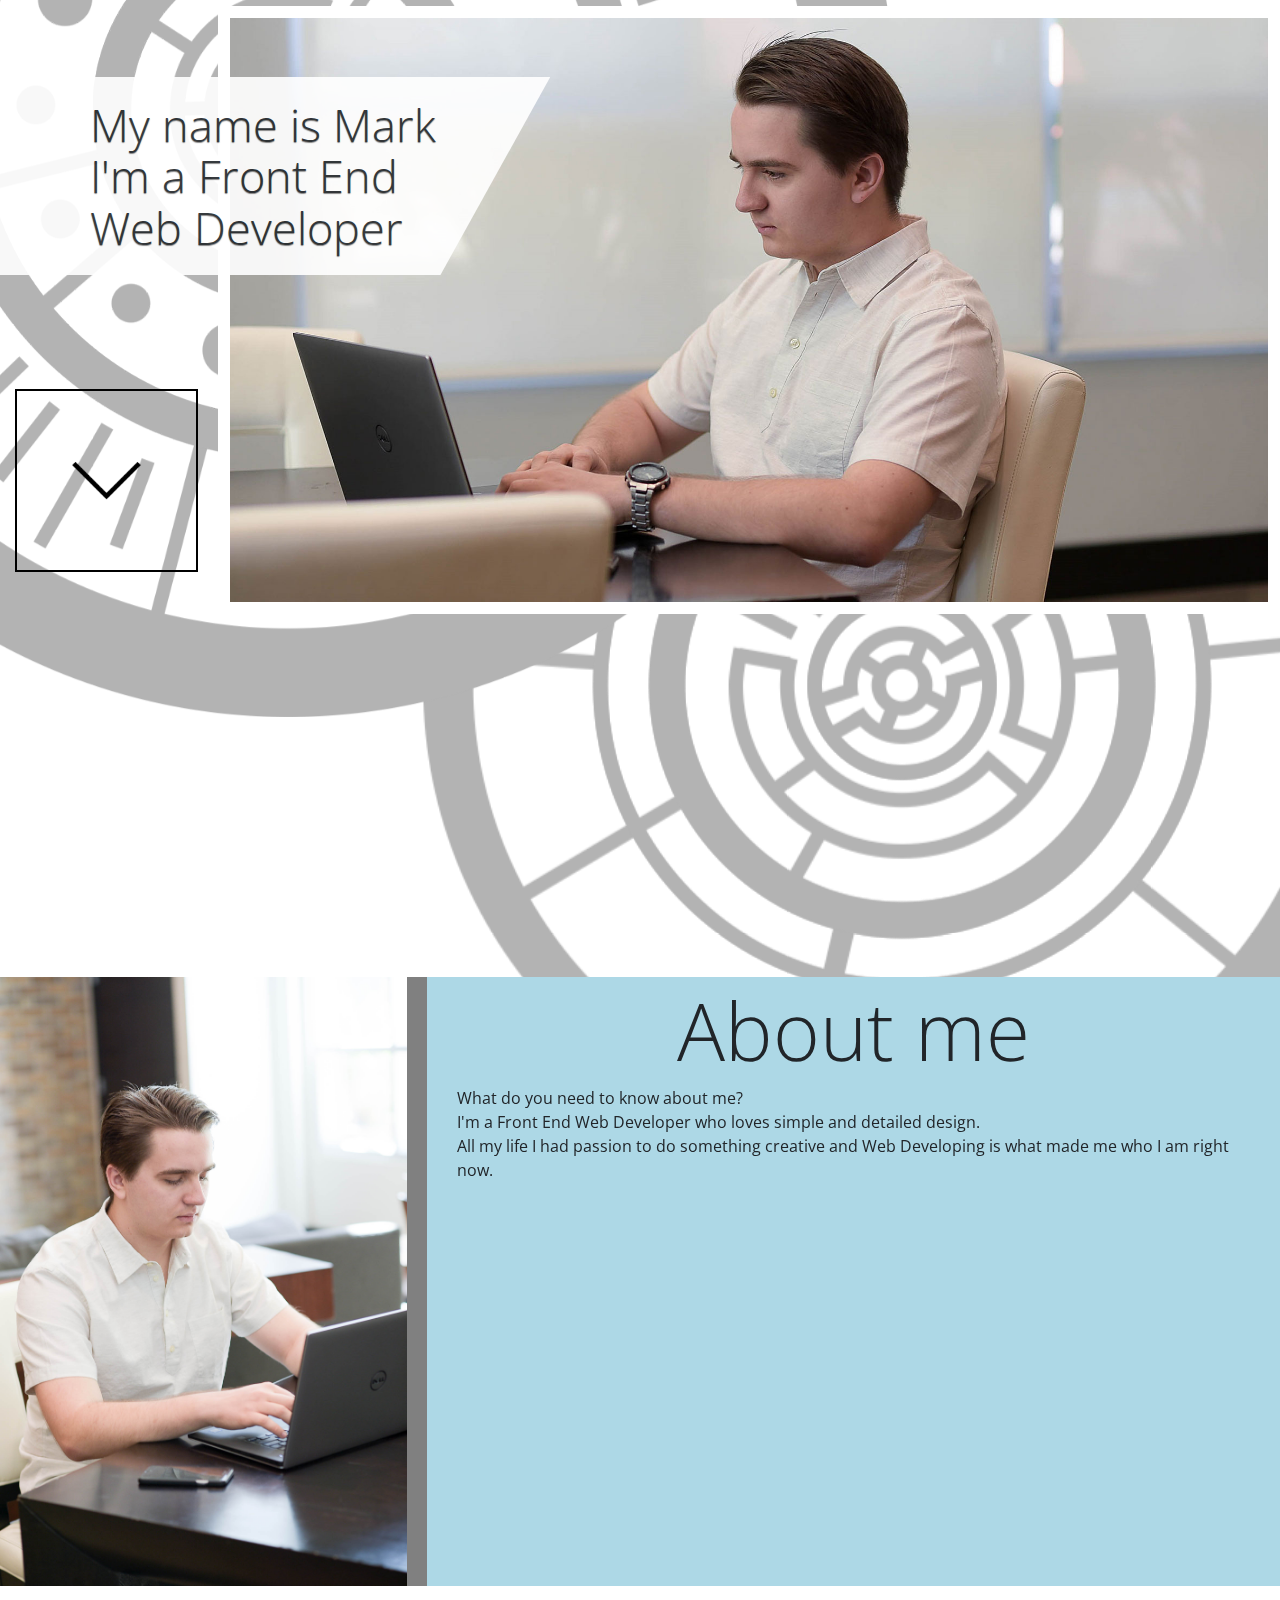
==== site/public/index.html @ f92d899b "Initial commit" ====
<!DOCTYPE html>
<html lang="en">
  <head>
    <meta charset="utf-8">
    <meta name="viewport" content="width=device-width, initial-scale=1, shrink-to-fit=no">
    <title>Home page</title>
	<link href="https://fonts.googleapis.com/css?family=Open+Sans:300,400" rel="stylesheet">
	  <link rel="stylesheet" href="https://maxcdn.bootstrapcdn.com/bootstrap/4.0.0/css/bootstrap.min.css" integrity="sha384-Gn5384xqQ1aoWXA+058RXPxPg6fy4IWvTNh0E263XmFcJlSAwiGgFAW/dAiS6JXm" crossorigin="anonymous">

  <meta name="author" content="name">
  <meta name="description" content="description here">
  <meta name="keywords" content="keywords,here">
  <link rel="stylesheet" href="stylesheet.css" type="text/css">
	<link rel="stylesheet" href="animate.css" type="text/css">
  </head>
  <body>

	<!--BackGround start-->
	<div class="circle right_c">
		<img src="images/circle2/1.png" speed="4" alt="" class="right" >
		<img src="images/circle2/2.png" speed="3" alt="" class="left">
		<img src="images/circle2/3.png" speed="2" alt="" class="right">
		<img src="images/circle2/4.png" speed="1" alt="" class="left">
	</div>
	<div class="circle left_c">
		<img src="images/circle/bg.png" alt="" style="width: 98%!important">
		<img src="images/dpi_left_circle/1.png"  speed="3" alt="" class="left">
		<img src="images/dpi_left_circle/2.png" speed="2" alt="" class="right">
		<img src="images/dpi_left_circle/3.png" speed="1" alt="" class="left">
	</div>

	<!--BackGround end-->




<div id="home">
<!--trigger for home-->
</div>


<div class="d-none d-sm-block" style="height: 100vh;">

	<div class="intro_pc">
	My name is Mark<br/>
	I'm a Front End<br/>
	Web Developer
	</div>
	<br/>

	
<img src="images/me/mark_golubev_web_intro.jpg" class="img-fluid" style="max-width: 83%;left: 17%;top: .5vw;z-index: -1;position: absolute;border: 1vw solid white;" alt="">

<div class="col-2" style="margin-top: 7vw;">
	<a href="#About" >
		<div class=" text-center hide_on_scroll" style=" border: 2px solid black; padding: 4vw;">
			<img src="images/icons/arrow.png" class="img-fluid" style="width: 100%;" alt="">
		</div>
	</a>
</div>
</div>

<div class="d-block d-sm-none text-center">
<img src="images/me/mark_golubev_intro_mobile.png" class="img-fluid" style="max-width: 60%; margin-top: 10%;" alt="">
</div>

<div class="container intro_text d-block d-sm-none">
	<div class="row no-gutters">
		<div class="col-12 text-center" style="font-size:23vw;">HELLO</div><br/>
		<div class="col-12 text-center" style="font-size:8.9vw;">My name is Mark</div>
			<div class="col-1" style="writing-mode: vertical-rl;  transform: rotate(180deg); text-align: right; line-height: 28vw; font-size:9.1vw;">I'm a</div>
			<div class="row col-11 no-gutters" style="line-height: 2.5em;">
				<div class="col-12 text-center" style="font-size:11.5vw;">FRONT END</div>
				<div class="col-12 text-center" style="font-size:7.8vw;">WEB DEVELOPER</div>
			</div>
	</div>
</div>

<div class="d-block d-sm-none text-center">
<a href="#About" class="hide_on_scroll"><img src="images/icons/arrow.png" class="img-fluid" style="max-width: 18%; margin-top: 14%;" alt=""></a>
</div>

		
		<!--<img src="images/me/mark_golubev_5.jpg" class="img-fluid" style="max-width: 80%; left: 30%; top: 3vh; z-index: -1; position: absolute;  border: 1vw solid white;" alt="">-->
</div>

<!--
<nav class="navbar navbar-default " style="z-index:1;">
  <div class="container-fluid">

    <div class="navbar-header">
      <button type="button" class="navbar-toggle collapsed" data-toggle="collapse" data-target="#bs-example-navbar-collapse-1" aria-expanded="false">
        <span class="sr-only">Toggle navigation</span>
        <span class="icon-bar"></span>
        <span class="icon-bar"></span>
        <span class="icon-bar"></span>
      </button>
    </div>


    <div class="collapse navbar-collapse" id="bs-example-navbar-collapse-1">
      <ul class="nav navbar-nav">
				<li><a href="#Home">Home</a></li>
				<li><a href="#About">About</a></li>
				<li><a href="#Skills">Skills</a></li>
				<li><a href="#Projects">Projects</a></li>
				<li><a href="#Contact">Contact</a></li>
      </ul>
    </div>
  </div>
</nav>
-->


<div class="">
	<div id="About">
		<div class="row no-gutters">
				<div class="d-none d-sm-none d-md-block col-md-4 col-lg-4 ">
					<img src="images/me/mark_golubev_1.jpg" class="img-fluid" style="max-width: 100%; border-right: 20px solid grey;" alt="">
				</div>
				<div class="col-sm-4 d-md-none">
						<img src="images/me/Mark_Golubev_circle.png" class="img-fluid" style="max-width: 100%; margin: 20px 0px;" alt="">
				</div>

				<div class="col-sm-8 col-md-8 col-lg-8 " style="padding: 5px 30px;">
					<h2 class="text-center">About me</h2>
					<div  class="" id="about_text">What do you need to know about me?<br/>
					I'm a Front End Web Developer who loves simple and detailed design. <br/>
					All my life I had passion to do something creative and Web Developing is what made me who I am right now. </div>
				</div>

		</div>
	</div>
</div>
<!--
<div class="row nopadding">
	<div id="Skills" class="col-lg-12">
		<section>this is SKILLS section</section>
	</div>
</div>

<div class="row nopadding">
	<div id="Projects" class="col-lg-12">
		<section>this is PROJECTS section</section>
	</div>
</div>

<div class="row nopadding">
	<div id="Contact" class="col-lg-12">
		<section>this is CONTACT section</section>
	</div>
</div>
-->
<script src="http://code.jquery.com/jquery-3.3.1.min.js" integrity="sha256-FgpCb/KJQlLNfOu91ta32o/NMZxltwRo8QtmkMRdAu8=" crossorigin="anonymous"></script>
  <script src="scroll.js" type="text/javascript"></script>
  	      <!-- jQuery first, then Popper.js, then Bootstrap JS -->

    <script src="https://cdnjs.cloudflare.com/ajax/libs/popper.js/1.12.9/umd/popper.min.js" integrity="sha384-ApNbgh9B+Y1QKtv3Rn7W3mgPxhU9K/ScQsAP7hUibX39j7fakFPskvXusvfa0b4Q" crossorigin="anonymous"></script>
    <script src="https://maxcdn.bootstrapcdn.com/bootstrap/4.0.0/js/bootstrap.min.js" integrity="sha384-JZR6Spejh4U02d8jOt6vLEHfe/JQGiRRSQQxSfFWpi1MquVdAyjUar5+76PVCmYl" crossorigin="anonymous"></script>
    <script src="spin.js" type="text/javascript"></script>
  </body>
</html>
---- site/public/stylesheet.css ----
/*Version 1.0*/




body {
    /*background-image: url("circle_blur.png");*/
	background-size: 1920px 1080px;
	background-repeat: no-repeat;
	background-color: white;
	font-family: 'Open Sans', sans-serif;
  height: 10000px;
  max-width: 100%;
  overflow-x: hidden;
}

h2{
	font-weight: 300;
	font-size: 5rem;
}


/*Background circles*/

.circle > img { 
  position: fixed; 
  height: auto;
  pointer-events: none;
  -webkit-backface-visibility: hidden;
  -webkit-perspective: 1000;
  -webkit-transform: translate3d(0,0,0);
  -webkit-transform: translateZ(0);
  backface-visibility: hidden;
  transform: translate3d(0,0,0);
  transform: translateZ(0);
  z-index: -1;
}

.left_c > img{
	width: 95%;
	left: -25%;
	margin-top: -45vw;
}

.right_c > img{
	width: 75%;
	right: -8%;
	margin-top: 10vw;
}
/*Background circles ends*/


/*menu*/
.content {
	font-size: 380%;
    color: black;
	background-color: white;
    box-shadow: 0 4px 8px 0 rgba(0, 0, 0, 0.2), 0 6px 20px 0 rgba(0, 0, 0, 0.19);
    width: 300px;
    padding: 5px;
    margin: 10px;
    border: solid 2px black;
    text-align: center;
  	transition-property: all;
	transition-duration: 0.5s;
    opacity: 0.94; 
}

a:link, a:visited{
text-decoration:none;
}
a:hover, a:active{
color: black;
text-decoration:none;
}

.content:hover{
    width: 340px;
    opacity: 0.98; 
}

/*menu end*/

.intro_pc{
	background-color:white;
	width: 43vw;
	opacity: .9;
	font-size: 3.5vw;
	line-height: 4vw;
	margin-top: 6vw;
	padding: .5em;
	padding-left: 7vw;
	font-weight: 300;
	-webkit-clip-path: polygon(0 0, 100% 0%, 80% 100%, 0% 100%);
	clip-path: polygon(0 0, 100% 0%, 80% 100%, 0% 100%);
	text-shadow: 0 1px 1px grey;


}

.intro_text{
	color: grey;
	padding-top: 28vw;
	line-height: 14vw;
	font-weight: 300;
	white-space: nowrap;
	text-shadow: 0 1px 1px #191919;
}

#About{
    margin-top: 0;
    background-color: lightblue;
	position: relative;
}

#Skills{
    margin-top: 20%;
    height: 100vh;
    background-color: lightcoral;
    opacity: 0.95;
}

#Projects{
    margin-top: 20%;
    height: 100vh;
    background-color: lightgreen;
    opacity: 0.95;
}

#Contact{
    margin-top: 20%;
    height: 100vh;
    background-color: lightslategray;
    opacity: 0.95;
}
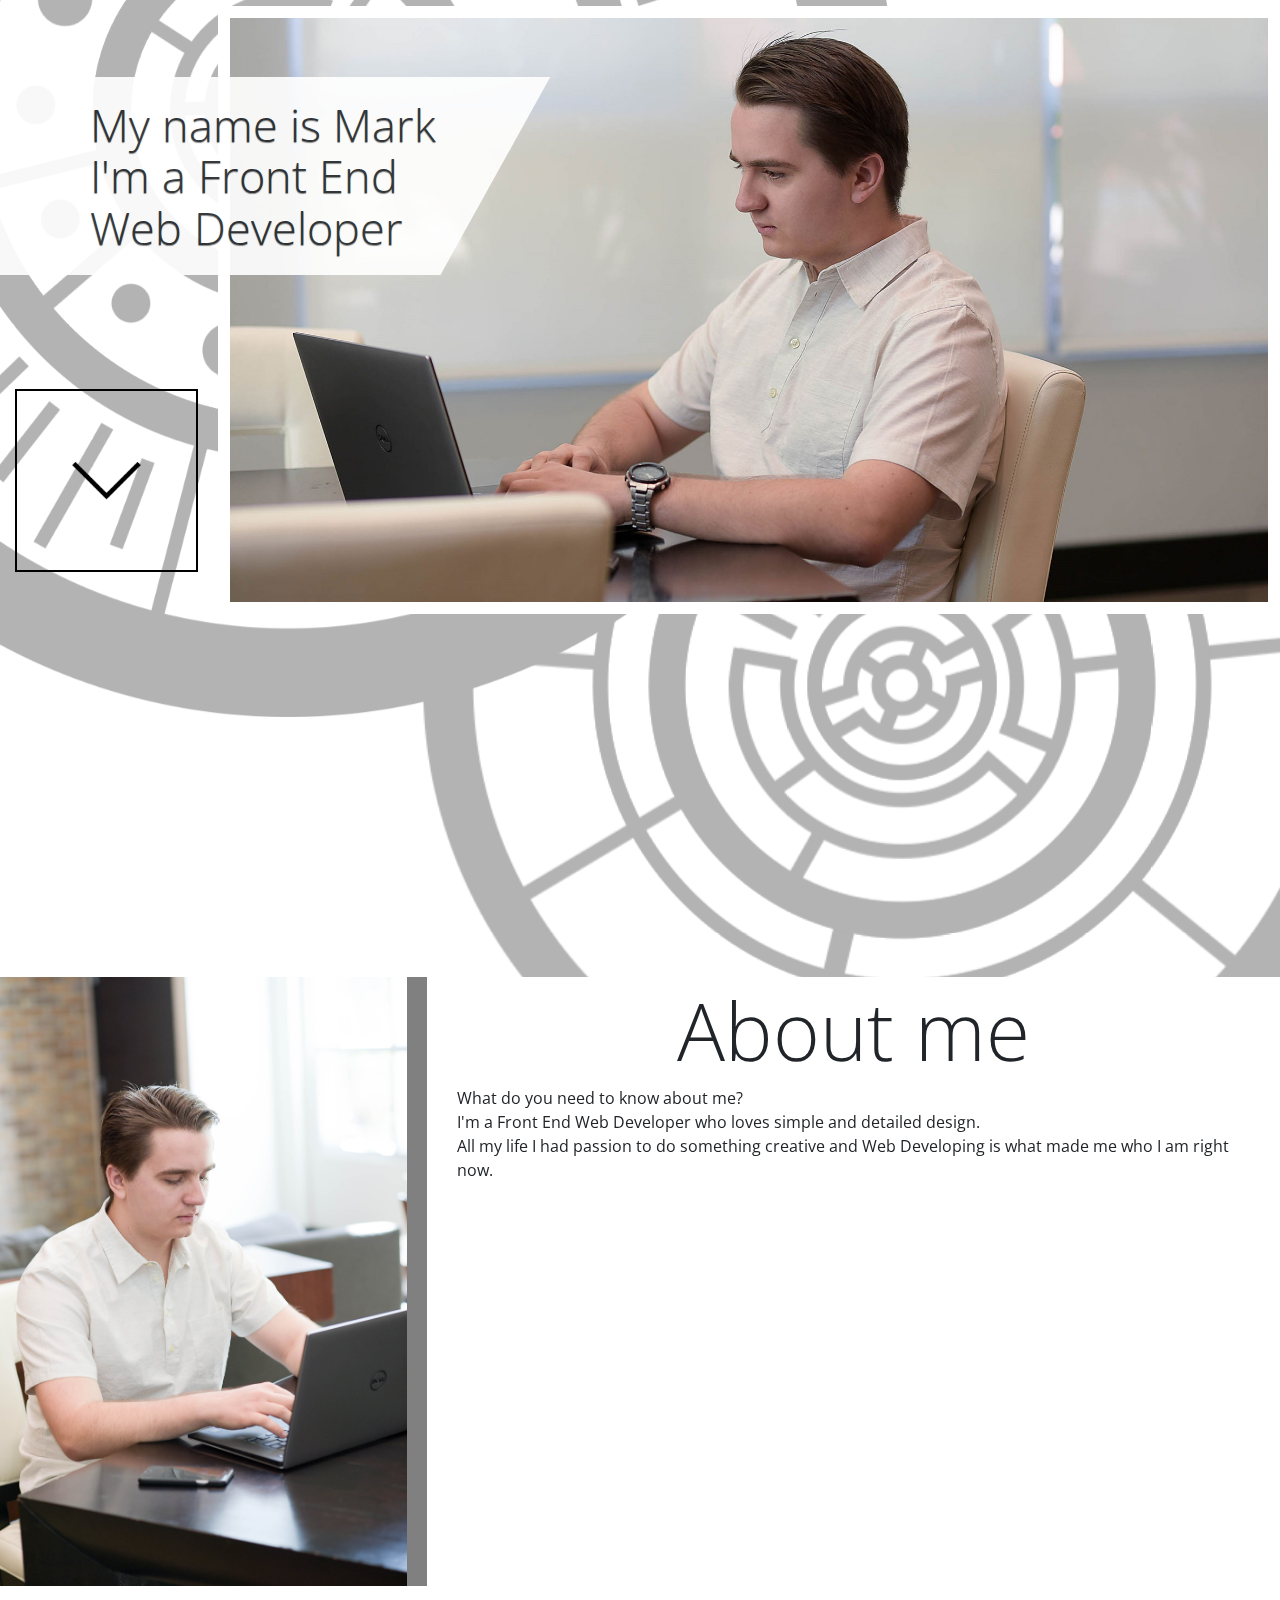
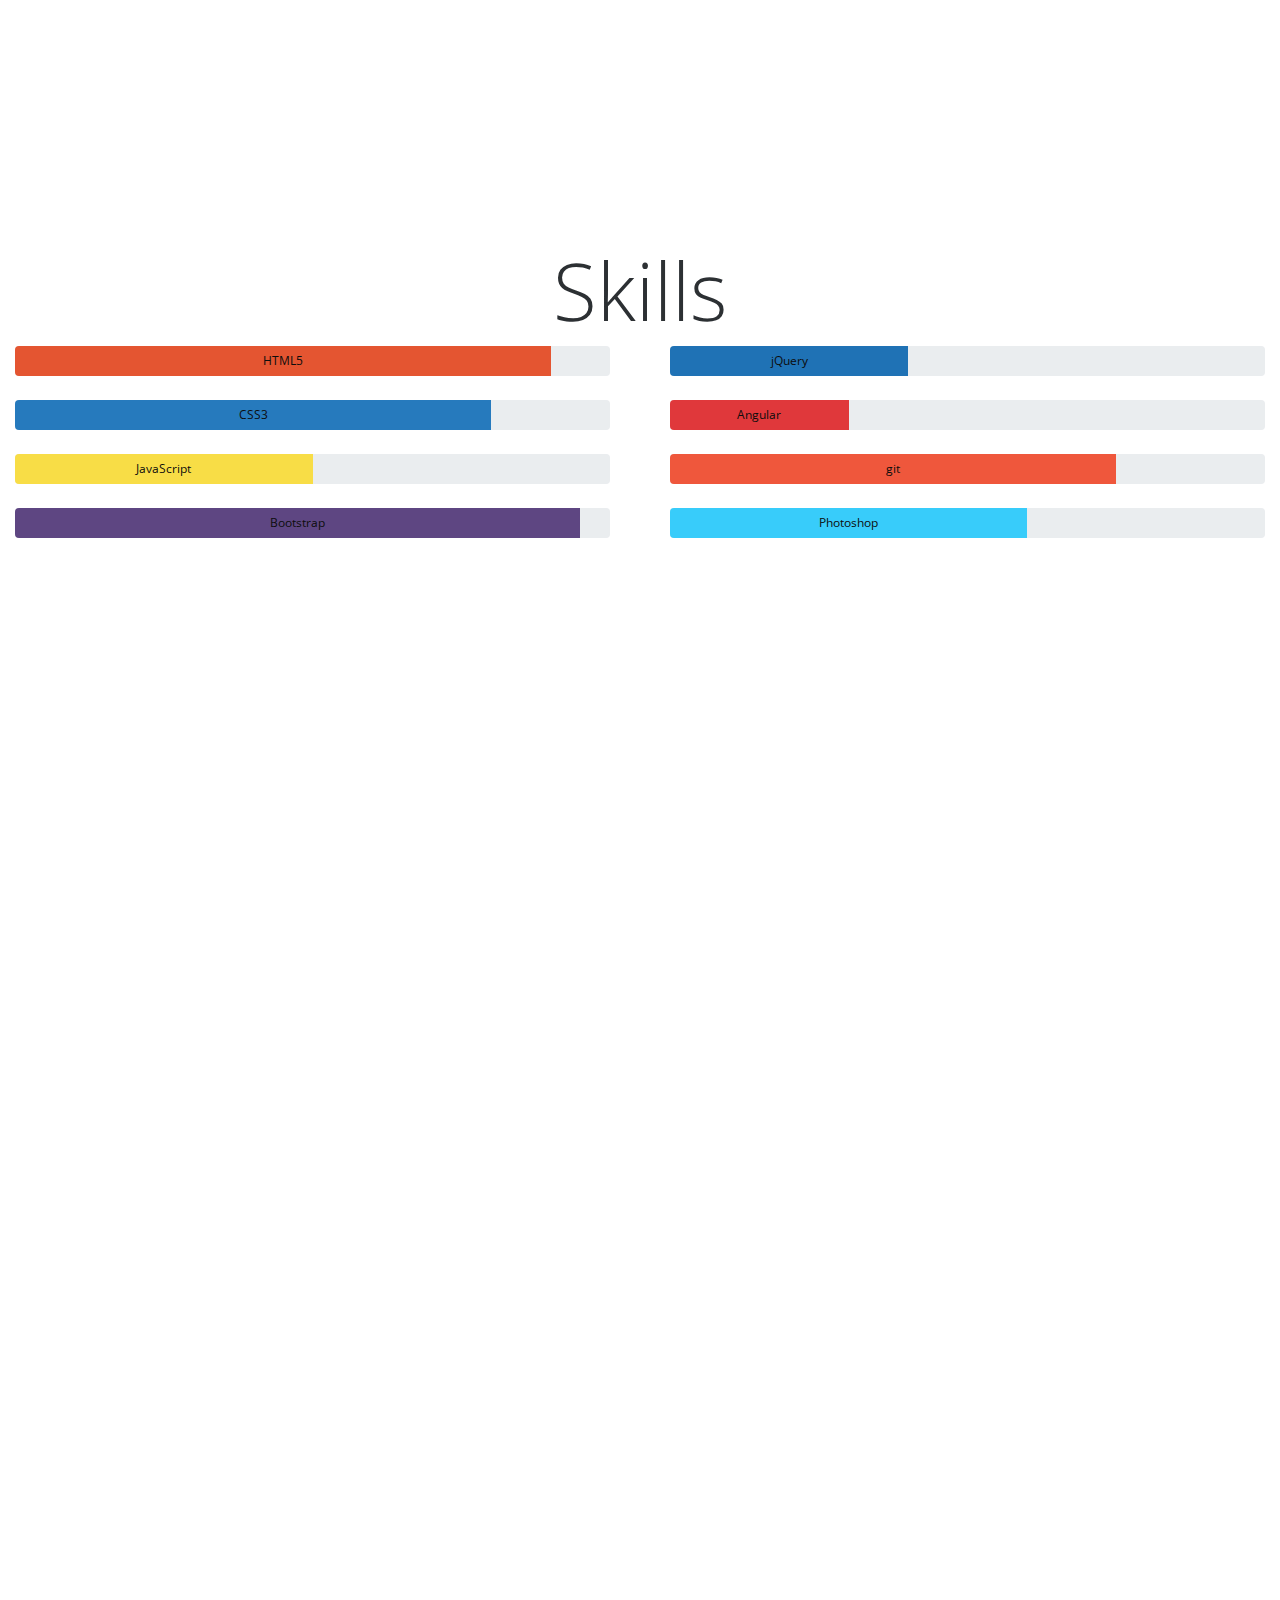
==== commit abbf8639: "Skill section v1" ====
--- a/site/public/index.html
+++ b/site/public/index.html
@@ -1,3 +1,4 @@
+<!--test2 for git-->
 <!DOCTYPE html>
 <html lang="en">
   <head>
@@ -132,13 +133,57 @@
 		</div>
 	</div>
 </div>
+
+<div class="row no-gutters">
+	<div id="Skills" class=" col-12">
+		<h2 class="text-center">Skills</h2>
+			<div class="row">
+			
+				<div class="col-lg-6 col-xl-6">
+					<div class="container">
+						<div class="progress" style="height: 30px;">
+							<div class="progress-bar" role="progressbar" style="width: 90%; background-color: #e34c26; color: black;" aria-valuenow="90" aria-valuemin="0" aria-valuemax="100">HTML5</div>
+						</div>
+						<br/>
+						<div class="progress" style="height: 30px;">
+							<div class="progress-bar" role="progressbar" style="width: 80%; background-color: #1b73ba; color: black;" aria-valuenow="75" aria-valuemin="0" aria-valuemax="100">CSS3</div>
+						</div>
+						<br/>
+						<div class="progress" style="height: 30px;">
+							<div class="progress-bar" role="progressbar" style="width: 50%; background-color: #f8dc3d; color: black;" aria-valuenow="50" aria-valuemin="0" aria-valuemax="100">JavaScript</div>
+						</div>
+						<br/>
+						<div class="progress" style="height: 30px;">
+							<div class="progress-bar" role="progressbar" style="width: 95%; background-color: #563d7c; color: black;" aria-valuenow="95" aria-valuemin="0" aria-valuemax="100">Bootstrap</div>
+						</div>
+						<br/>
+					</div>
+				</div>
+				<div class="col-lg-6 col-xl-6">
+					<div class="container">
+						<div class="progress" style="height: 30px;">
+							<div class="progress-bar" role="progressbar" style="width: 40%; background-color: #146bb2; color: black;" aria-valuenow="40" aria-valuemin="0" aria-valuemax="100">jQuery</div>
+						</div>
+						<br/>
+						<div class="progress" style="height: 30px;">
+							<div class="progress-bar" role="progressbar" style="width: 30%; background-color: #df2e31; color: black;" aria-valuenow="30" aria-valuemin="0" aria-valuemax="100">Angular</div>
+						</div>
+						<br/>
+						<div class="progress" style="height: 30px;">
+							<div class="progress-bar" role="progressbar" style="width: 75%; background-color: #ef4f32; color: black;" aria-valuenow="75" aria-valuemin="0" aria-valuemax="100">git</div>
+						</div>
+						<br/>
+						<div class="progress" style="height: 30px;">
+							<div class="progress-bar" role="progressbar" style="width: 60%; background-color: #2ecafa; color: black;" aria-valuenow="60" aria-valuemin="0" aria-valuemax="100">Photoshop</div>
+						</div>
+						<br/>
+					</div>
+				</div>
+			</div>
+
+	</div>
+</div>
 <!--
-<div class="row nopadding">
-	<div id="Skills" class="col-lg-12">
-		<section>this is SKILLS section</section>
-	</div>
-</div>
-
 <div class="row nopadding">
 	<div id="Projects" class="col-lg-12">
 		<section>this is PROJECTS section</section>
--- a/site/public/stylesheet.css
+++ b/site/public/stylesheet.css
@@ -109,15 +109,15 @@
 
 #About{
     margin-top: 0;
-    background-color: lightblue;
+    background-color: white;
 	position: relative;
 }
 
 #Skills{
     margin-top: 20%;
-    height: 100vh;
-    background-color: lightcoral;
+    background-color: white;
     opacity: 0.95;
+	padding-bottom: 1%;
 }
 
 #Projects{
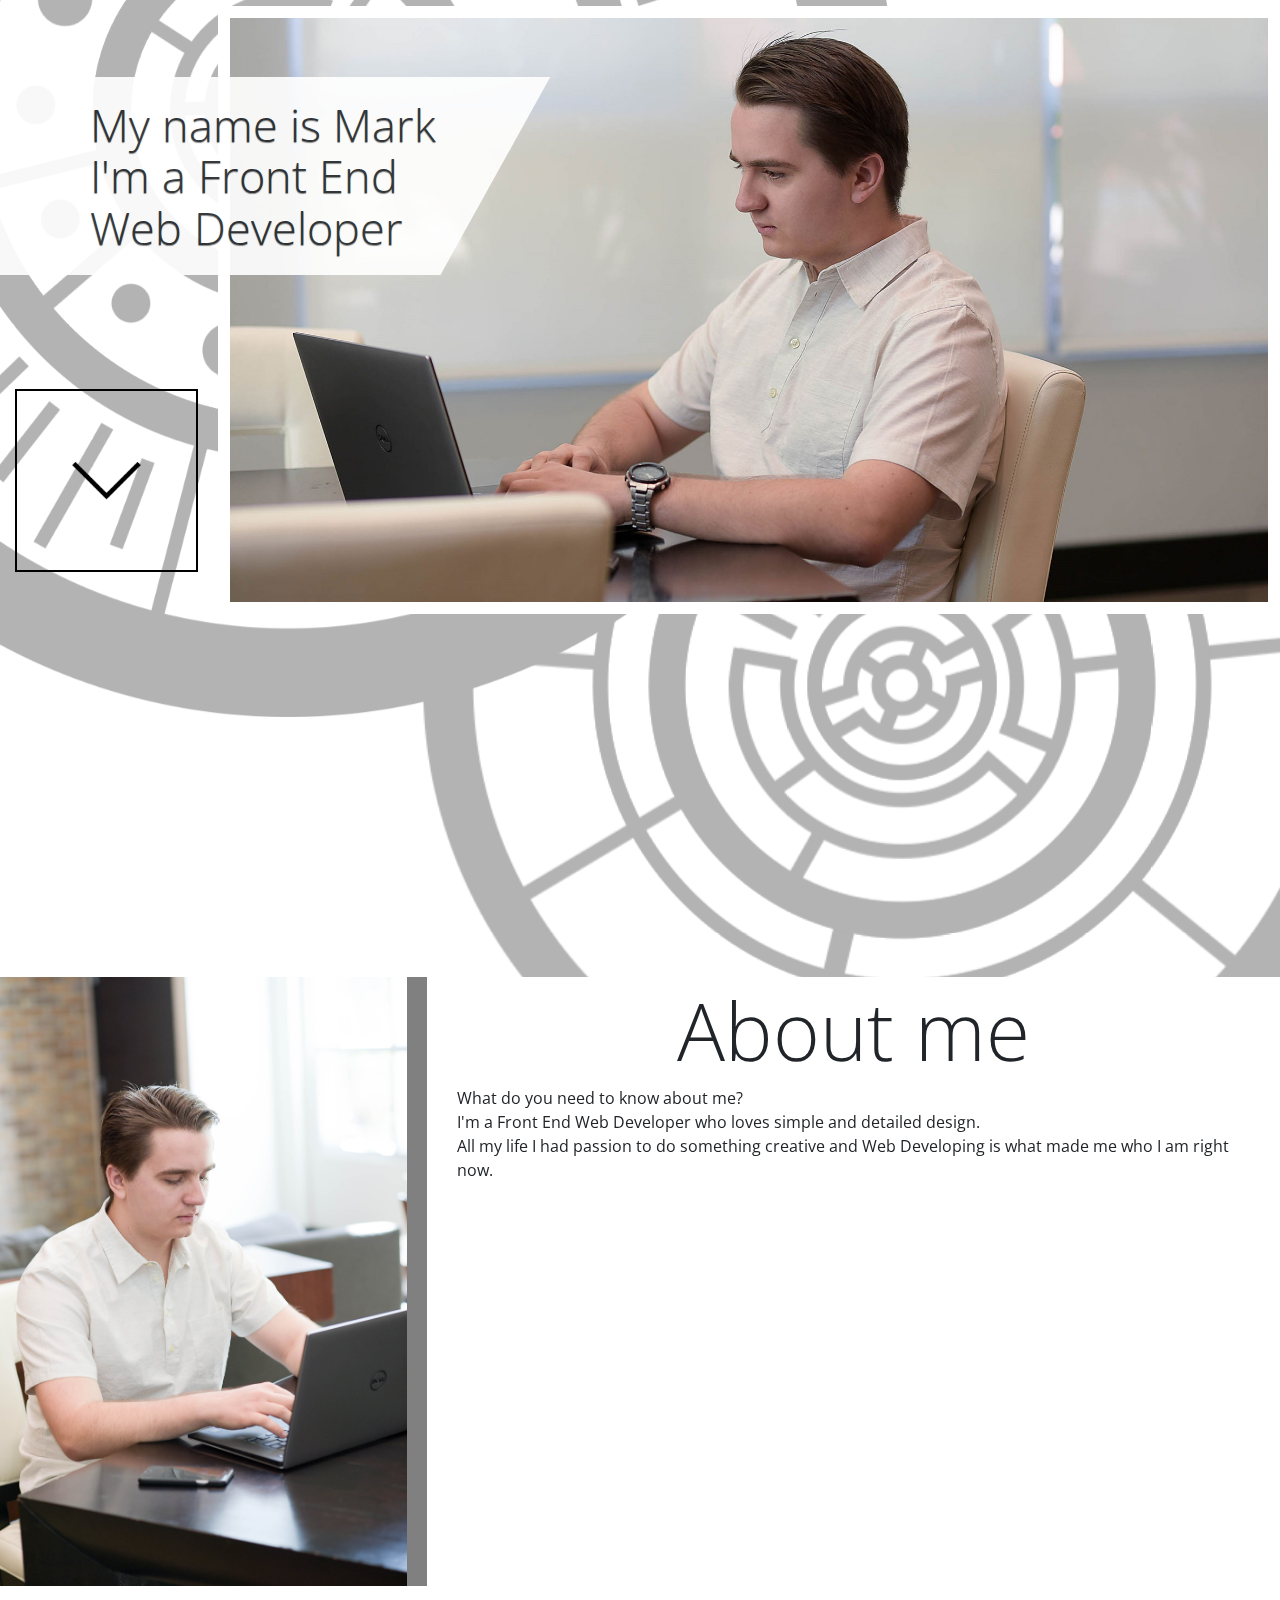
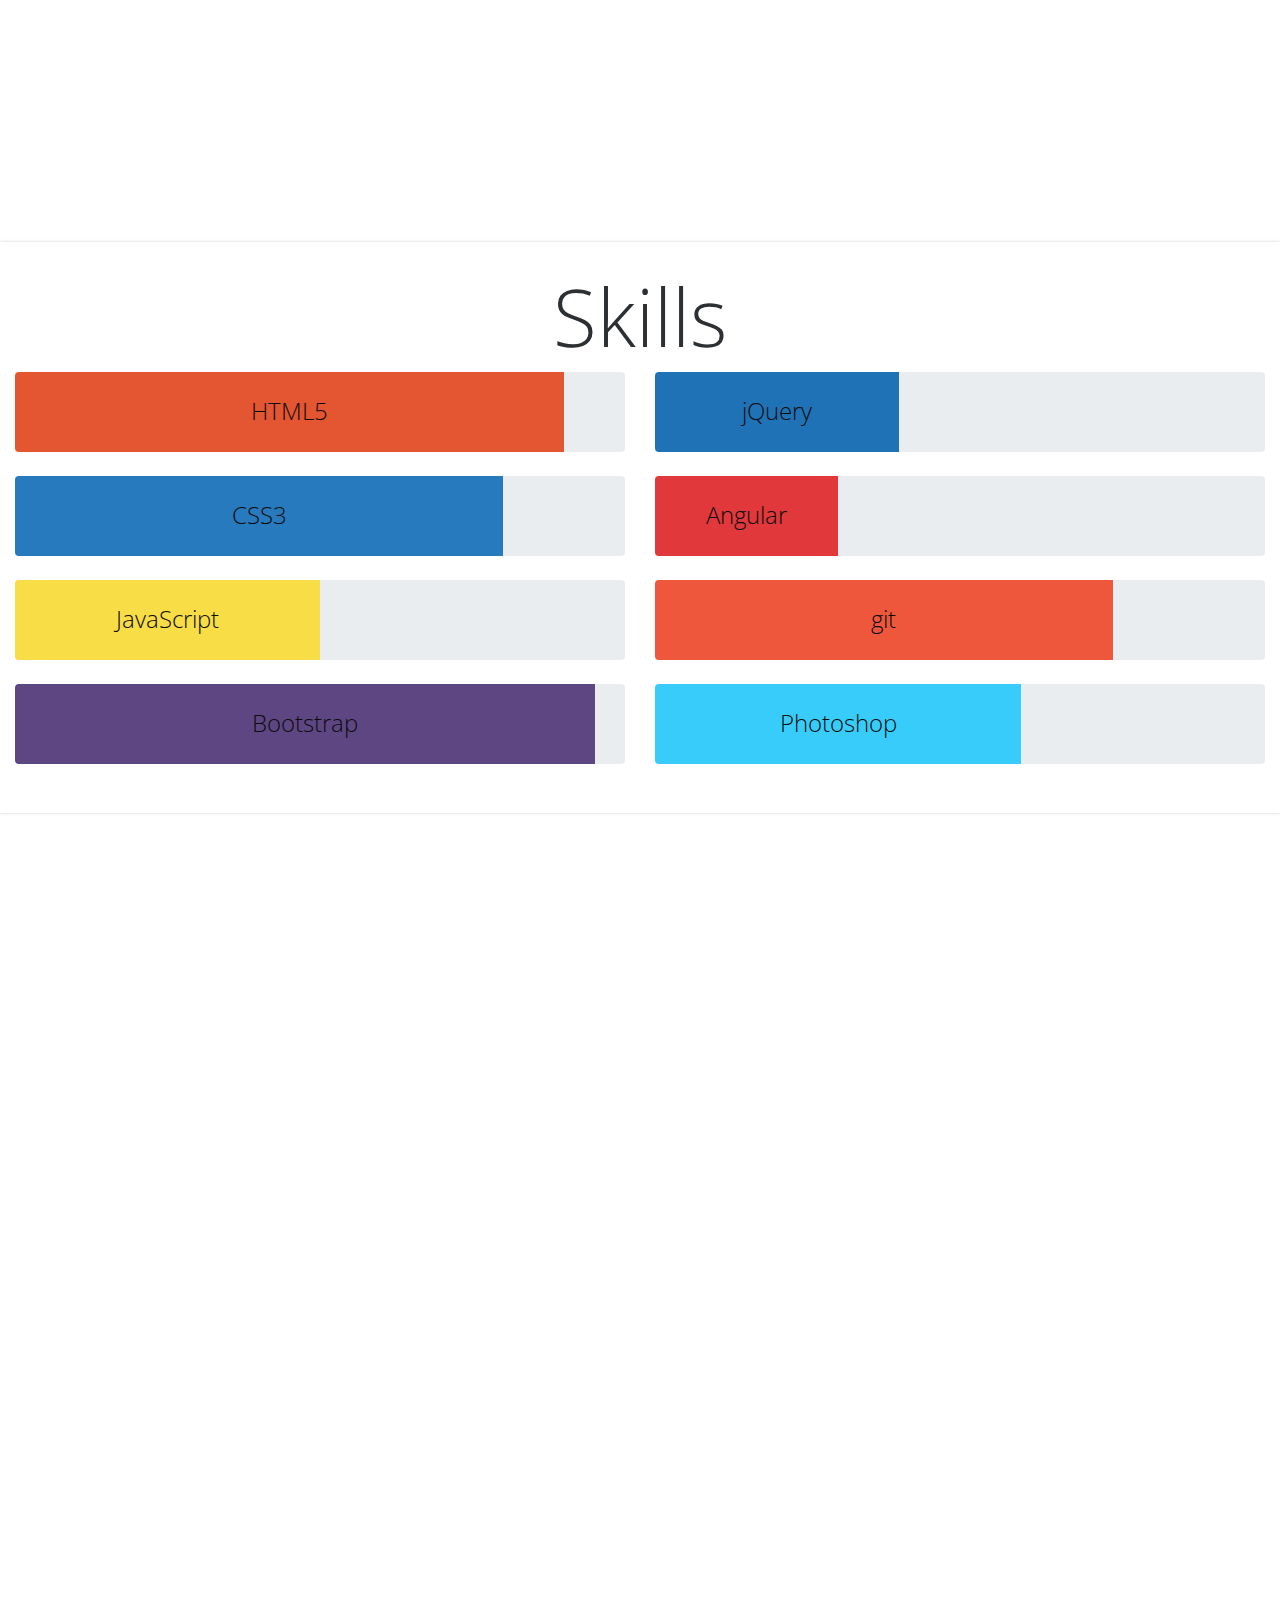
==== commit 2ff17335: "Skill section v1.1" ====
--- a/site/public/index.html
+++ b/site/public/index.html
@@ -134,46 +134,45 @@
 	</div>
 </div>
 
-<div class="row no-gutters">
 	<div id="Skills" class=" col-12">
 		<h2 class="text-center">Skills</h2>
-			<div class="row">
+			<div class="row no-gutters">
 			
-				<div class="col-lg-6 col-xl-6">
+				<div class="col-md-6 col-lg-6 col-xl-6">
 					<div class="container">
-						<div class="progress" style="height: 30px;">
+						<div class="progress">
 							<div class="progress-bar" role="progressbar" style="width: 90%; background-color: #e34c26; color: black;" aria-valuenow="90" aria-valuemin="0" aria-valuemax="100">HTML5</div>
 						</div>
 						<br/>
-						<div class="progress" style="height: 30px;">
+						<div class="progress">
 							<div class="progress-bar" role="progressbar" style="width: 80%; background-color: #1b73ba; color: black;" aria-valuenow="75" aria-valuemin="0" aria-valuemax="100">CSS3</div>
 						</div>
 						<br/>
-						<div class="progress" style="height: 30px;">
+						<div class="progress">
 							<div class="progress-bar" role="progressbar" style="width: 50%; background-color: #f8dc3d; color: black;" aria-valuenow="50" aria-valuemin="0" aria-valuemax="100">JavaScript</div>
 						</div>
 						<br/>
-						<div class="progress" style="height: 30px;">
+						<div class="progress">
 							<div class="progress-bar" role="progressbar" style="width: 95%; background-color: #563d7c; color: black;" aria-valuenow="95" aria-valuemin="0" aria-valuemax="100">Bootstrap</div>
 						</div>
 						<br/>
 					</div>
 				</div>
-				<div class="col-lg-6 col-xl-6">
+				<div class="col-md-6 col-lg-6 col-xl-6">
 					<div class="container">
-						<div class="progress" style="height: 30px;">
+						<div class="progress">
 							<div class="progress-bar" role="progressbar" style="width: 40%; background-color: #146bb2; color: black;" aria-valuenow="40" aria-valuemin="0" aria-valuemax="100">jQuery</div>
 						</div>
 						<br/>
-						<div class="progress" style="height: 30px;">
+						<div class="progress">
 							<div class="progress-bar" role="progressbar" style="width: 30%; background-color: #df2e31; color: black;" aria-valuenow="30" aria-valuemin="0" aria-valuemax="100">Angular</div>
 						</div>
 						<br/>
-						<div class="progress" style="height: 30px;">
+						<div class="progress">
 							<div class="progress-bar" role="progressbar" style="width: 75%; background-color: #ef4f32; color: black;" aria-valuenow="75" aria-valuemin="0" aria-valuemax="100">git</div>
 						</div>
 						<br/>
-						<div class="progress" style="height: 30px;">
+						<div class="progress">
 							<div class="progress-bar" role="progressbar" style="width: 60%; background-color: #2ecafa; color: black;" aria-valuenow="60" aria-valuemin="0" aria-valuemax="100">Photoshop</div>
 						</div>
 						<br/>
@@ -182,7 +181,7 @@
 			</div>
 
 	</div>
-</div>
+
 <!--
 <div class="row nopadding">
 	<div id="Projects" class="col-lg-12">
--- a/site/public/stylesheet.css
+++ b/site/public/stylesheet.css
@@ -1,6 +1,41 @@
 /*Version 1.0*/
 
+	.progress{
+		height: 30px;
+	}
 
+@media (min-width: 576px) { 
+	.progress{
+		height: 30px;
+	}
+}
+
+
+@media (min-width: 768px) {
+	.progress{
+		height: 70px;
+		font-size: 2.5vw;
+		font-weight: 300;
+	}	
+}
+
+
+@media (min-width: 992px) {
+	.progress{
+		height: 80px;
+		font-size: 1.9vw;
+		font-weight: 300;
+	}	
+}
+
+
+@media (min-width: 1200px) {
+	.progress{
+		height: 80px;
+		font-size: 1.9vw;
+		font-weight: 300;
+	}	
+}
 
 
 body {
@@ -117,8 +152,10 @@
     margin-top: 20%;
     background-color: white;
     opacity: 0.95;
-	padding-bottom: 1%;
-}
+	padding: 2% 0;
+	 box-shadow: 0 0 3px #ccc;
+	}
+
 
 #Projects{
     margin-top: 20%;
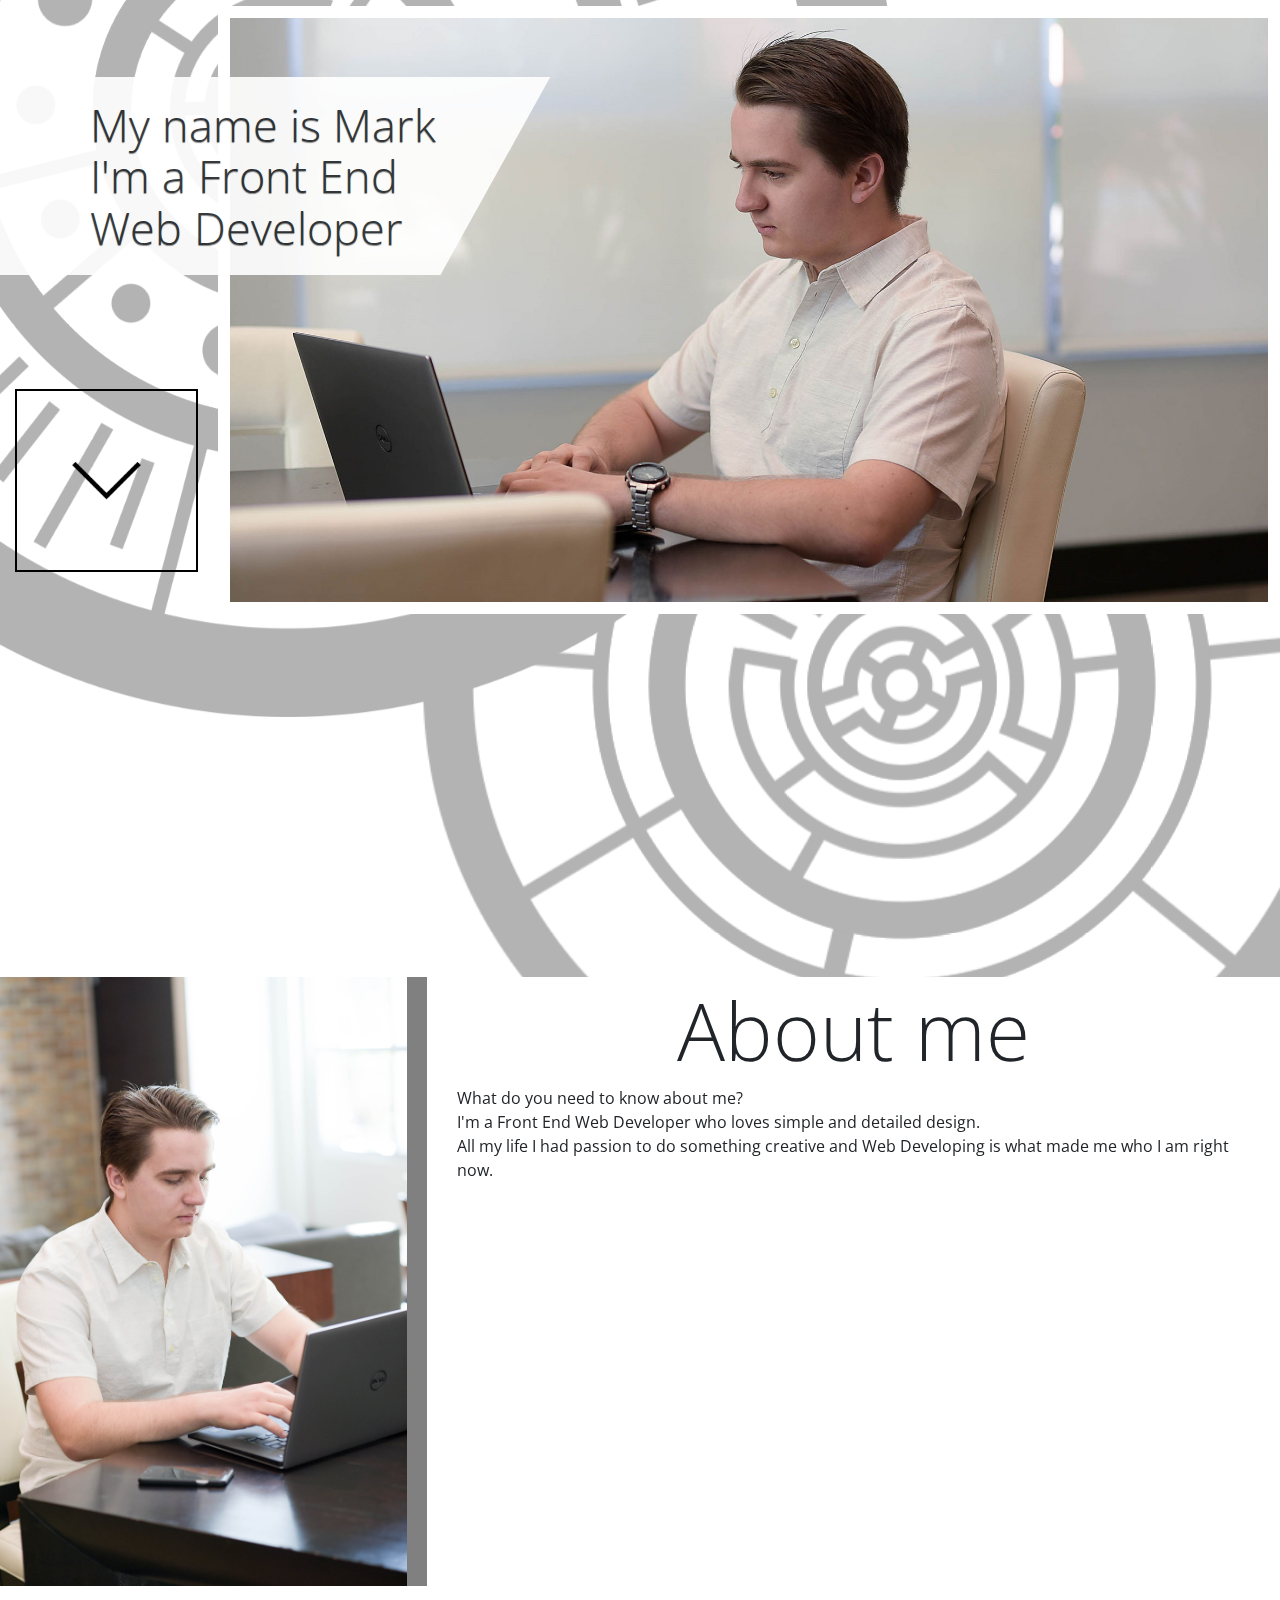
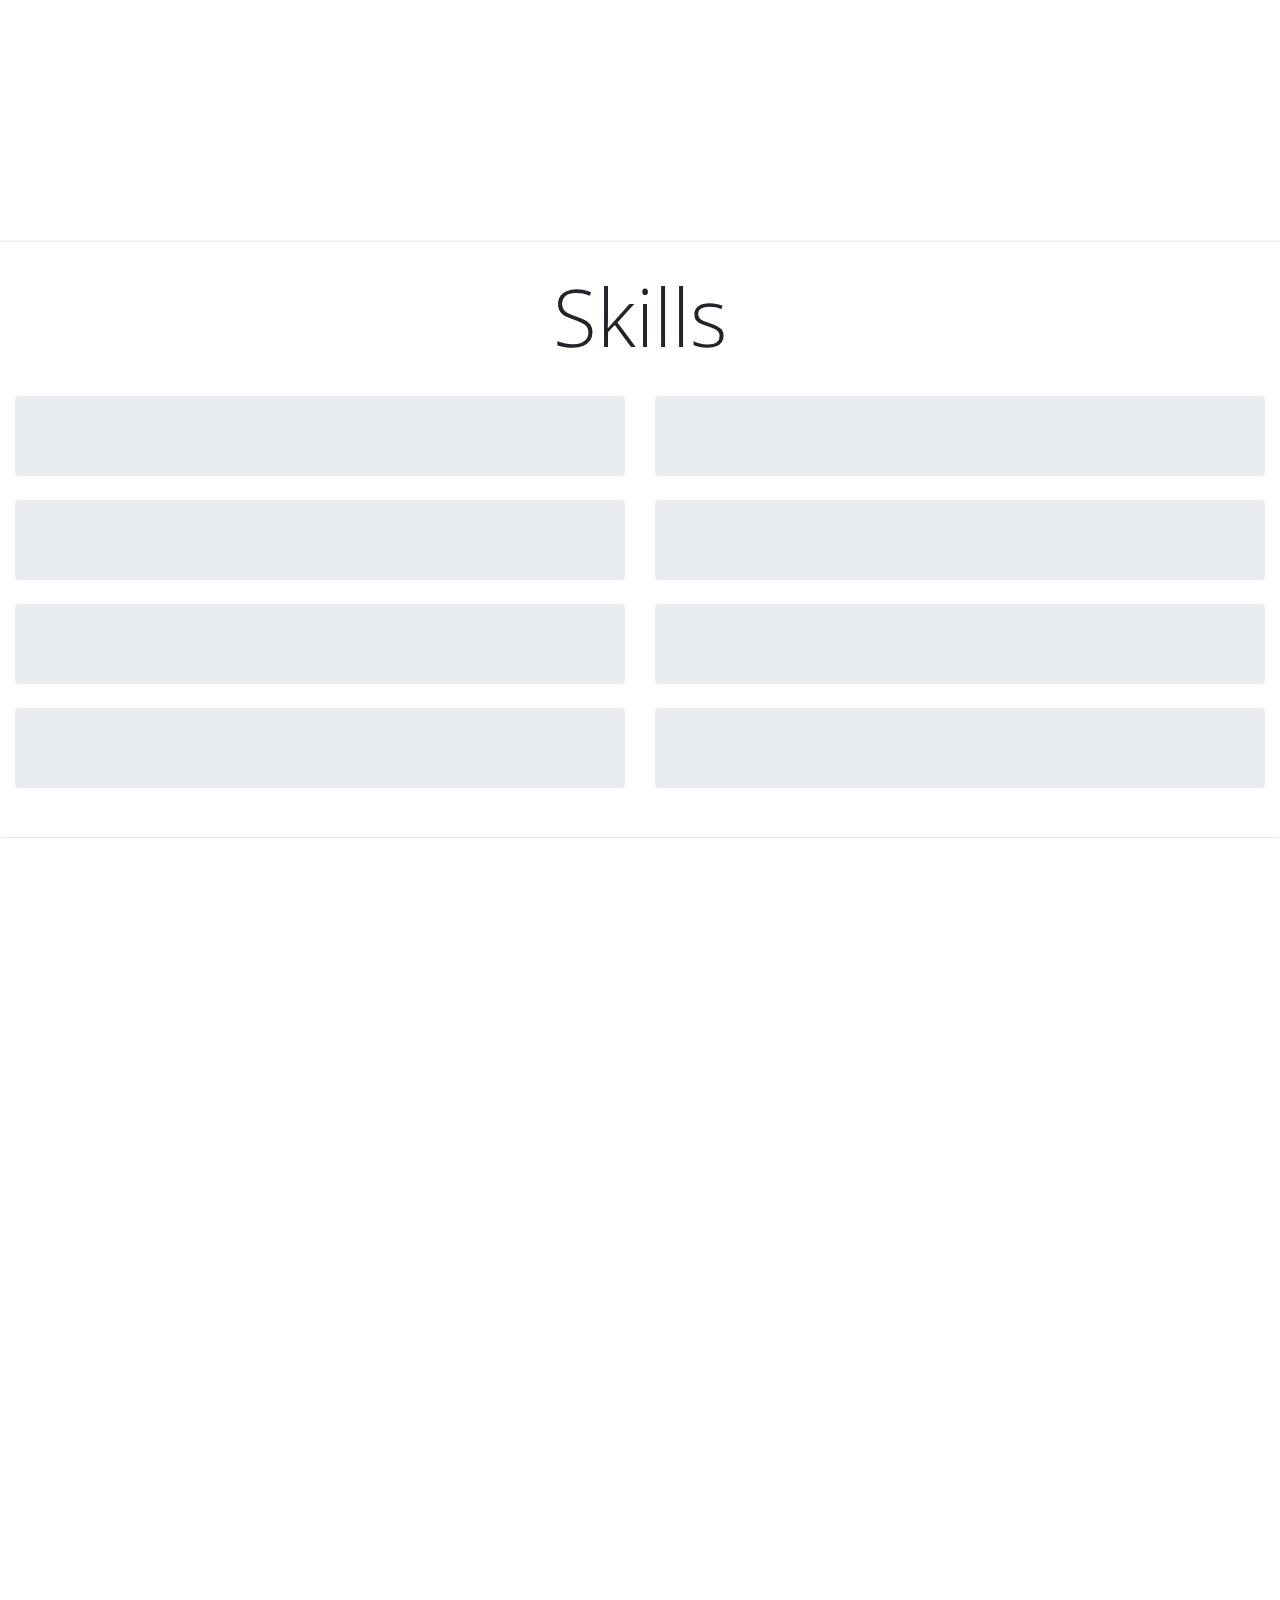
==== commit 3a699b11: "Skill section v1.2 with animation" ====
--- a/site/public/index.html
+++ b/site/public/index.html
@@ -136,24 +136,25 @@
 
 	<div id="Skills" class=" col-12">
 		<h2 class="text-center">Skills</h2>
+		<br/>
 			<div class="row no-gutters">
 			
 				<div class="col-md-6 col-lg-6 col-xl-6">
 					<div class="container">
 						<div class="progress">
-							<div class="progress-bar" role="progressbar" style="width: 90%; background-color: #e34c26; color: black;" aria-valuenow="90" aria-valuemin="0" aria-valuemax="100">HTML5</div>
-						</div>
-						<br/>
-						<div class="progress">
-							<div class="progress-bar" role="progressbar" style="width: 80%; background-color: #1b73ba; color: black;" aria-valuenow="75" aria-valuemin="0" aria-valuemax="100">CSS3</div>
-						</div>
-						<br/>
-						<div class="progress">
-							<div class="progress-bar" role="progressbar" style="width: 50%; background-color: #f8dc3d; color: black;" aria-valuenow="50" aria-valuemin="0" aria-valuemax="100">JavaScript</div>
-						</div>
-						<br/>
-						<div class="progress">
-							<div class="progress-bar" role="progressbar" style="width: 95%; background-color: #563d7c; color: black;" aria-valuenow="95" aria-valuemin="0" aria-valuemax="100">Bootstrap</div>
+							<div class="progress-bar" role="progressbar" style="background-color: #e34c26;" aria-valuenow="90" aria-valuemin="0" aria-valuemax="100"><div class="bar_text">HTML5</div></div>
+						</div>
+						<br/>
+						<div class="progress">
+							<div class="progress-bar" role="progressbar" style=" background-color: #1b73ba;" aria-valuenow="75" aria-valuemin="0" aria-valuemax="100"><div class="bar_text">CSS3</div></div>
+						</div>
+						<br/>
+						<div class="progress">
+							<div class="progress-bar" role="progressbar" style=" background-color: #f8dc3d;" aria-valuenow="50" aria-valuemin="0" aria-valuemax="100"><div class="bar_text">JavaScript</div></div>
+						</div>
+						<br/>
+						<div class="progress">
+							<div class="progress-bar" role="progressbar" style=" background-color: #563d7c;" aria-valuenow="95" aria-valuemin="0" aria-valuemax="100"><div class="bar_text">Bootstrap</div></div>
 						</div>
 						<br/>
 					</div>
@@ -161,19 +162,19 @@
 				<div class="col-md-6 col-lg-6 col-xl-6">
 					<div class="container">
 						<div class="progress">
-							<div class="progress-bar" role="progressbar" style="width: 40%; background-color: #146bb2; color: black;" aria-valuenow="40" aria-valuemin="0" aria-valuemax="100">jQuery</div>
-						</div>
-						<br/>
-						<div class="progress">
-							<div class="progress-bar" role="progressbar" style="width: 30%; background-color: #df2e31; color: black;" aria-valuenow="30" aria-valuemin="0" aria-valuemax="100">Angular</div>
-						</div>
-						<br/>
-						<div class="progress">
-							<div class="progress-bar" role="progressbar" style="width: 75%; background-color: #ef4f32; color: black;" aria-valuenow="75" aria-valuemin="0" aria-valuemax="100">git</div>
-						</div>
-						<br/>
-						<div class="progress">
-							<div class="progress-bar" role="progressbar" style="width: 60%; background-color: #2ecafa; color: black;" aria-valuenow="60" aria-valuemin="0" aria-valuemax="100">Photoshop</div>
+							<div class="progress-bar" role="progressbar" style="background-color: #146bb2;" aria-valuenow="40" aria-valuemin="0" aria-valuemax="100"><div class="bar_text">jQuery</div></div>
+						</div>
+						<br/>
+						<div class="progress">
+							<div class="progress-bar" role="progressbar" style="background-color: #df2e31;" aria-valuenow="30" aria-valuemin="0" aria-valuemax="100"><div class="bar_text">Angular</div></div>
+						</div>
+						<br/>
+						<div class="progress">
+							<div class="progress-bar" role="progressbar" style="background-color: #ef4f32;" aria-valuenow="50" aria-valuemin="0" aria-valuemax="100"><div class="bar_text">git</div></div>
+						</div>
+						<br/>
+						<div class="progress">
+							<div class="progress-bar" role="progressbar" style="background-color: #2ecafa;" aria-valuenow="60" aria-valuemin="0" aria-valuemax="100"><div class="bar_text">Photoshop</div></div>
 						</div>
 						<br/>
 					</div>
@@ -182,6 +183,8 @@
 
 	</div>
 
+
+	
 <!--
 <div class="row nopadding">
 	<div id="Projects" class="col-lg-12">
--- a/site/public/stylesheet.css
+++ b/site/public/stylesheet.css
@@ -148,15 +148,24 @@
 	position: relative;
 }
 
+
+
 #Skills{
     margin-top: 20%;
     background-color: white;
-    opacity: 0.95;
 	padding: 2% 0;
 	 box-shadow: 0 0 3px #ccc;
 	}
 
+	
+	.progress-bar {
+width:0;
+color: black;
+  transition-duration: 3s;
+}
 
+
+	
 #Projects{
     margin-top: 20%;
     height: 100vh;
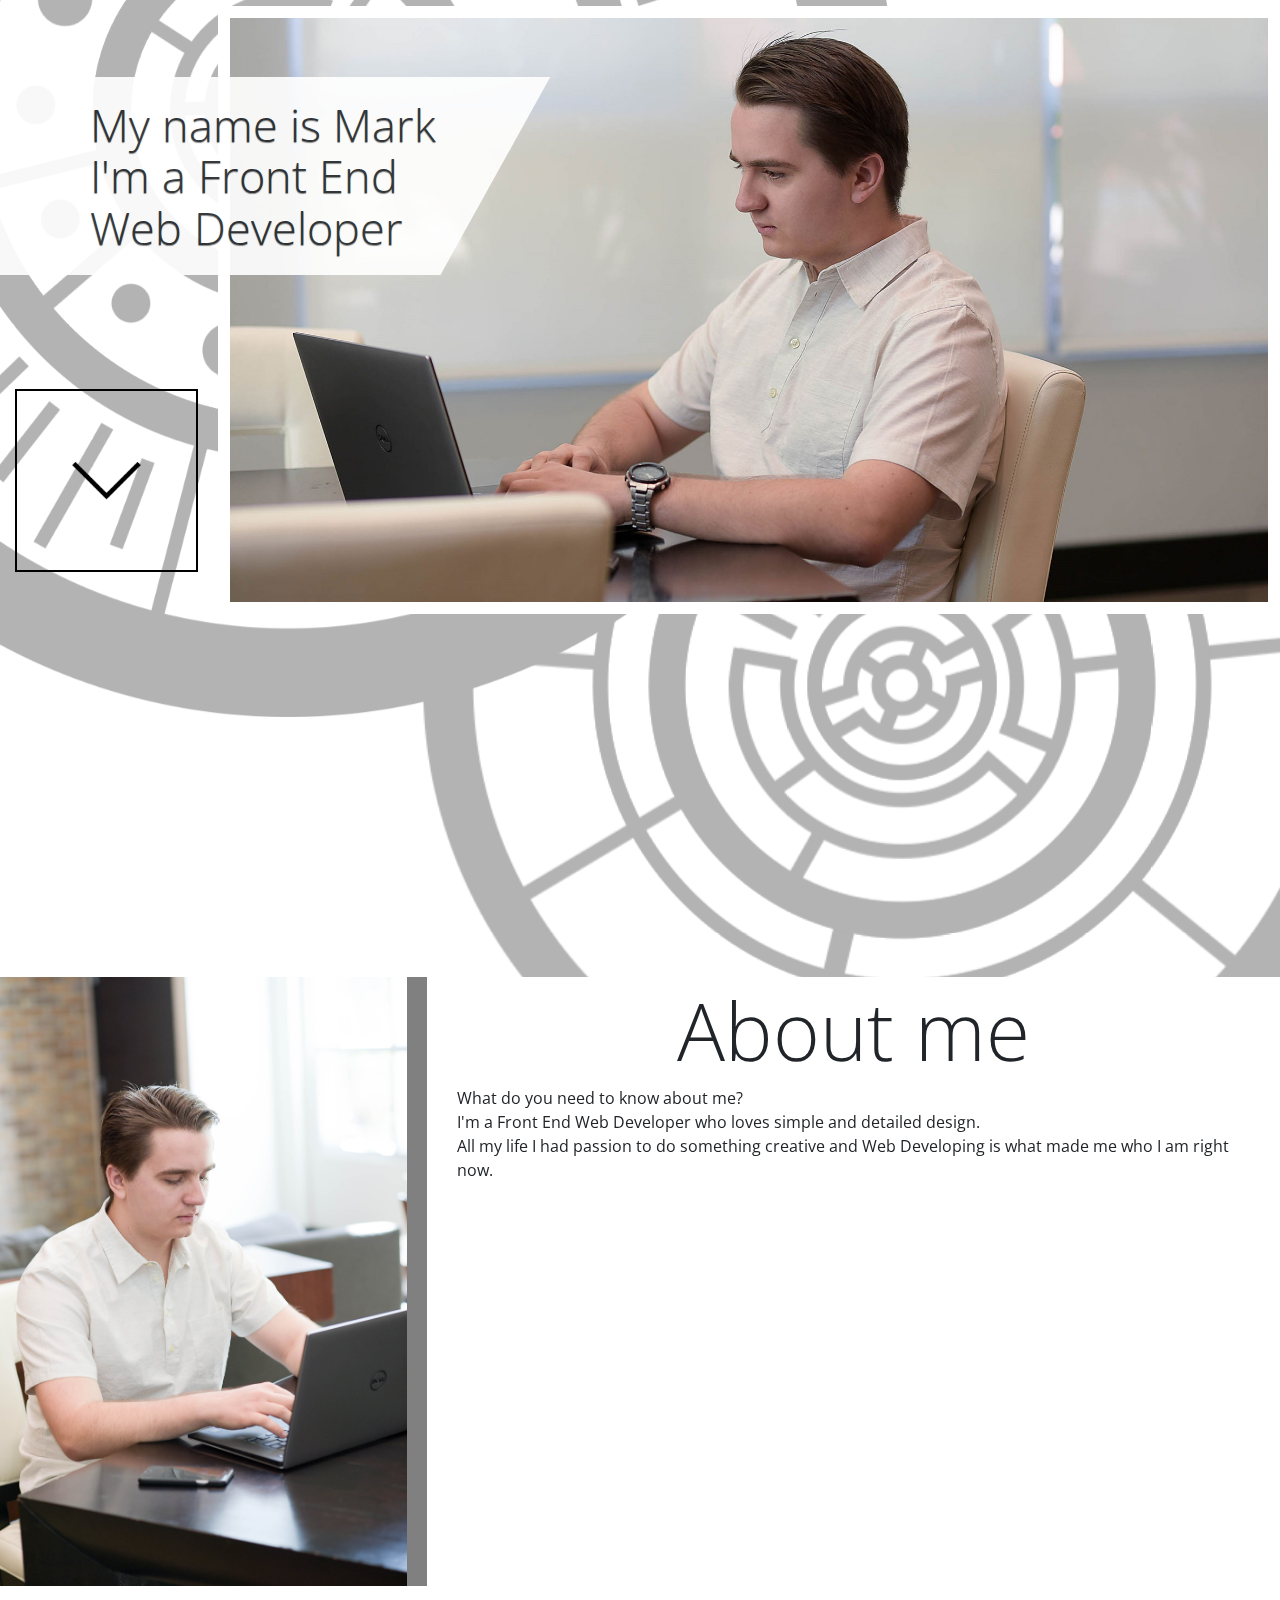
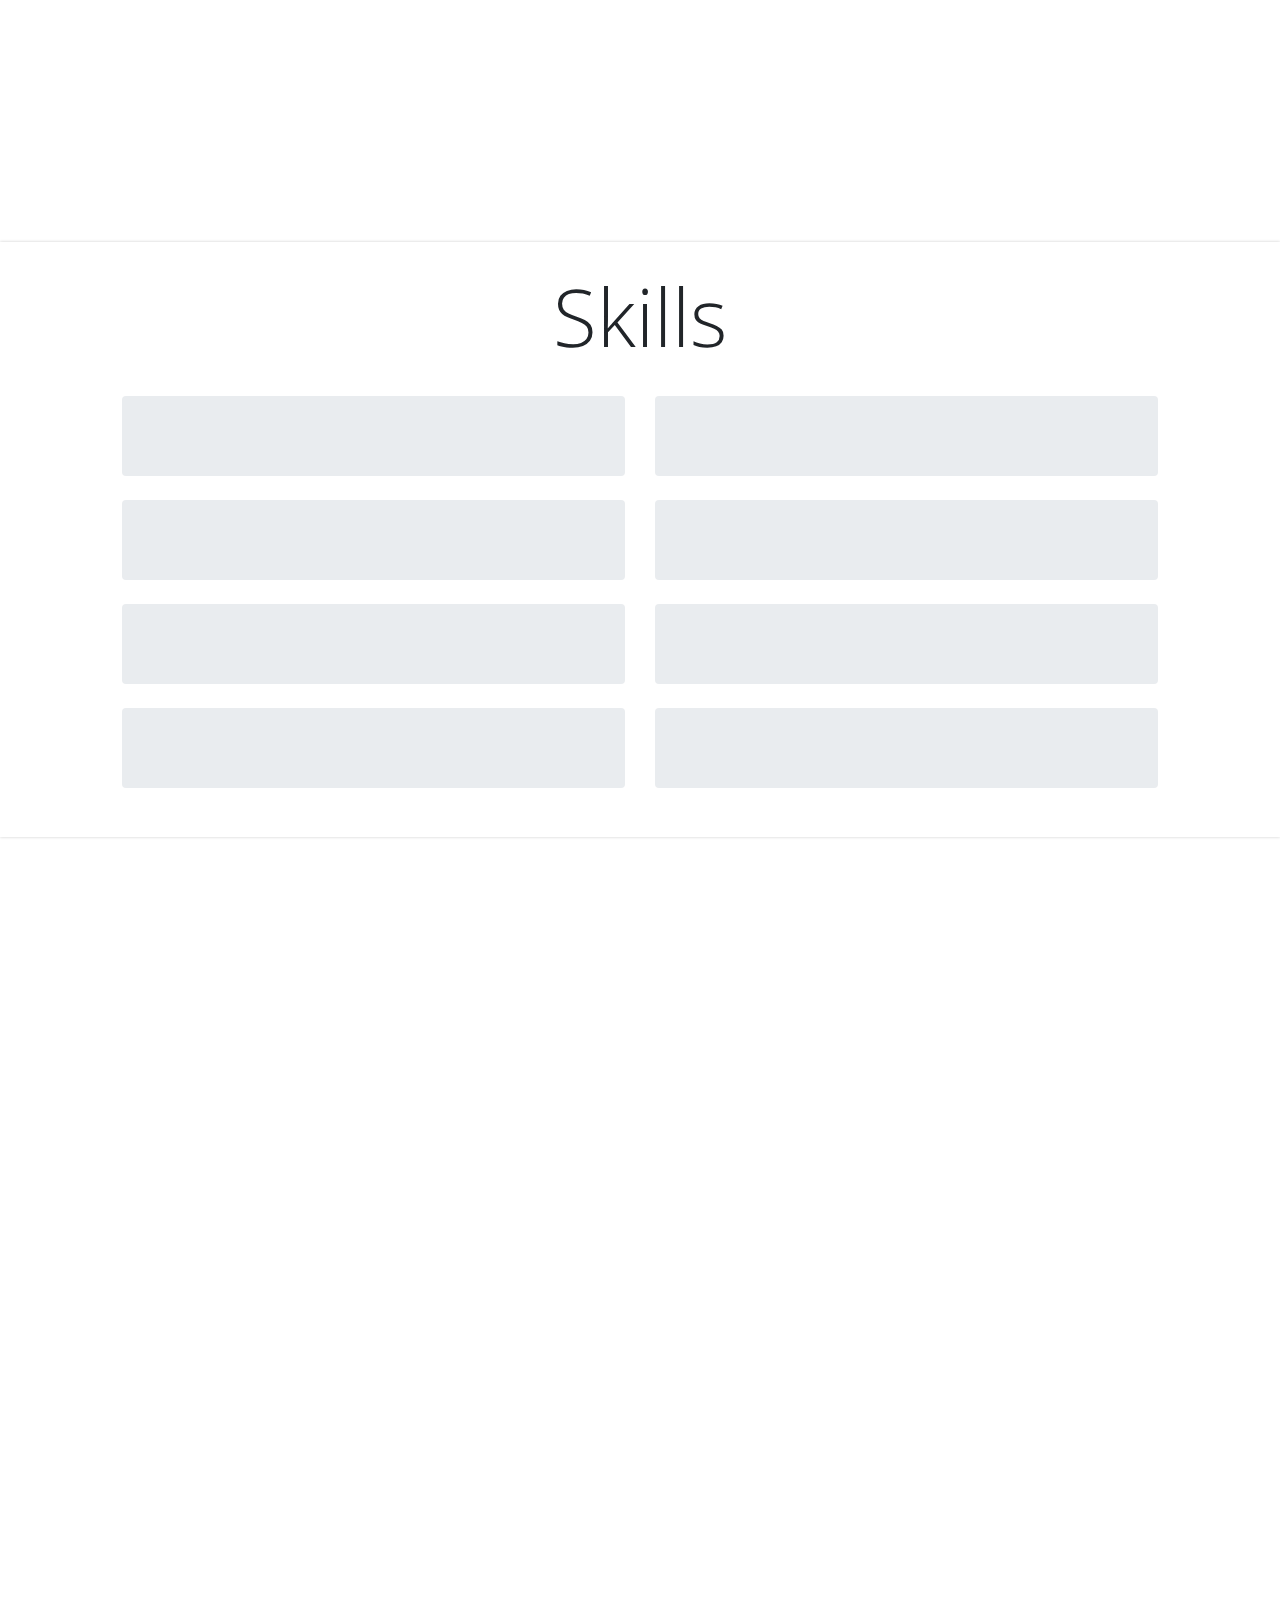
==== commit b9b2e93f: "BIG CHANGE, main intro totally changed for PC" ====
--- a/site/public/index.html
+++ b/site/public/index.html
@@ -139,7 +139,7 @@
 		<br/>
 			<div class="row no-gutters">
 			
-				<div class="col-md-6 col-lg-6 col-xl-6">
+				<div class="col-sm-6 col-md-6 col-lg-6 col-xl-5 offset-xl-1">
 					<div class="container">
 						<div class="progress">
 							<div class="progress-bar" role="progressbar" style="background-color: #e34c26;" aria-valuenow="90" aria-valuemin="0" aria-valuemax="100"><div class="bar_text">HTML5</div></div>
@@ -150,7 +150,7 @@
 						</div>
 						<br/>
 						<div class="progress">
-							<div class="progress-bar" role="progressbar" style=" background-color: #f8dc3d;" aria-valuenow="50" aria-valuemin="0" aria-valuemax="100"><div class="bar_text">JavaScript</div></div>
+							<div class="progress-bar" role="progressbar" style=" background-color: #d6ba32;" aria-valuenow="50" aria-valuemin="0" aria-valuemax="100"><div class="bar_text">JavaScript</div></div>
 						</div>
 						<br/>
 						<div class="progress">
@@ -159,7 +159,7 @@
 						<br/>
 					</div>
 				</div>
-				<div class="col-md-6 col-lg-6 col-xl-6">
+				<div class="col-sm-6 col-md-6 col-lg-6 col-xl-5">
 					<div class="container">
 						<div class="progress">
 							<div class="progress-bar" role="progressbar" style="background-color: #146bb2;" aria-valuenow="40" aria-valuemin="0" aria-valuemax="100"><div class="bar_text">jQuery</div></div>
@@ -174,7 +174,7 @@
 						</div>
 						<br/>
 						<div class="progress">
-							<div class="progress-bar" role="progressbar" style="background-color: #2ecafa;" aria-valuenow="60" aria-valuemin="0" aria-valuemax="100"><div class="bar_text">Photoshop</div></div>
+							<div class="progress-bar" role="progressbar" style="backgrounds-color: #2ecafa;" aria-valuenow="60" aria-valuemin="0" aria-valuemax="100"><div class="bar_text">Photoshop</div></div>
 						</div>
 						<br/>
 					</div>
--- a/site/public/stylesheet.css
+++ b/site/public/stylesheet.css
@@ -1,12 +1,12 @@
 /*Version 1.0*/
 
 	.progress{
-		height: 30px;
+		height: 35px;
 	}
 
 @media (min-width: 576px) { 
 	.progress{
-		height: 30px;
+		height: 35px;
 	}
 }
 
@@ -160,7 +160,8 @@
 	
 	.progress-bar {
 width:0;
-color: black;
+text-shadow: 0 1px 1px grey;
+/*background-color: #b3b3b3 !important;*/
   transition-duration: 3s;
 }
 
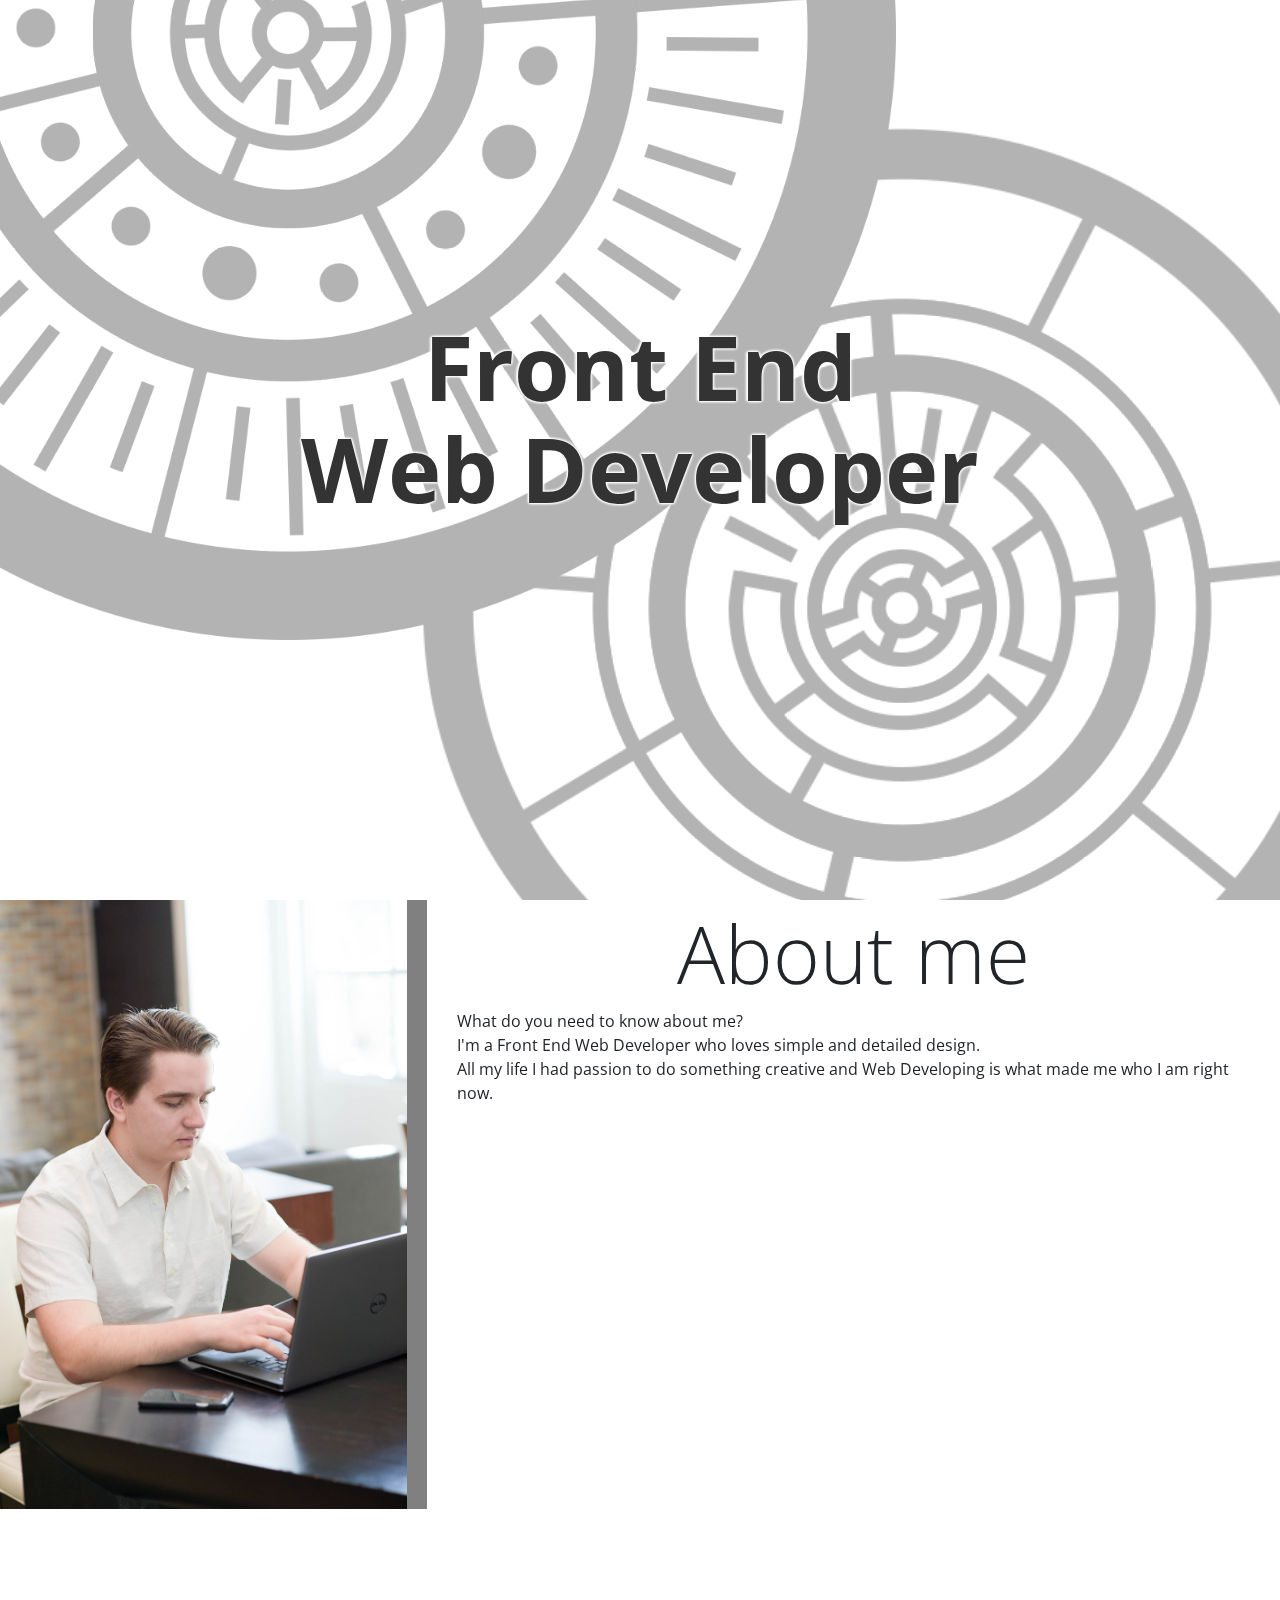
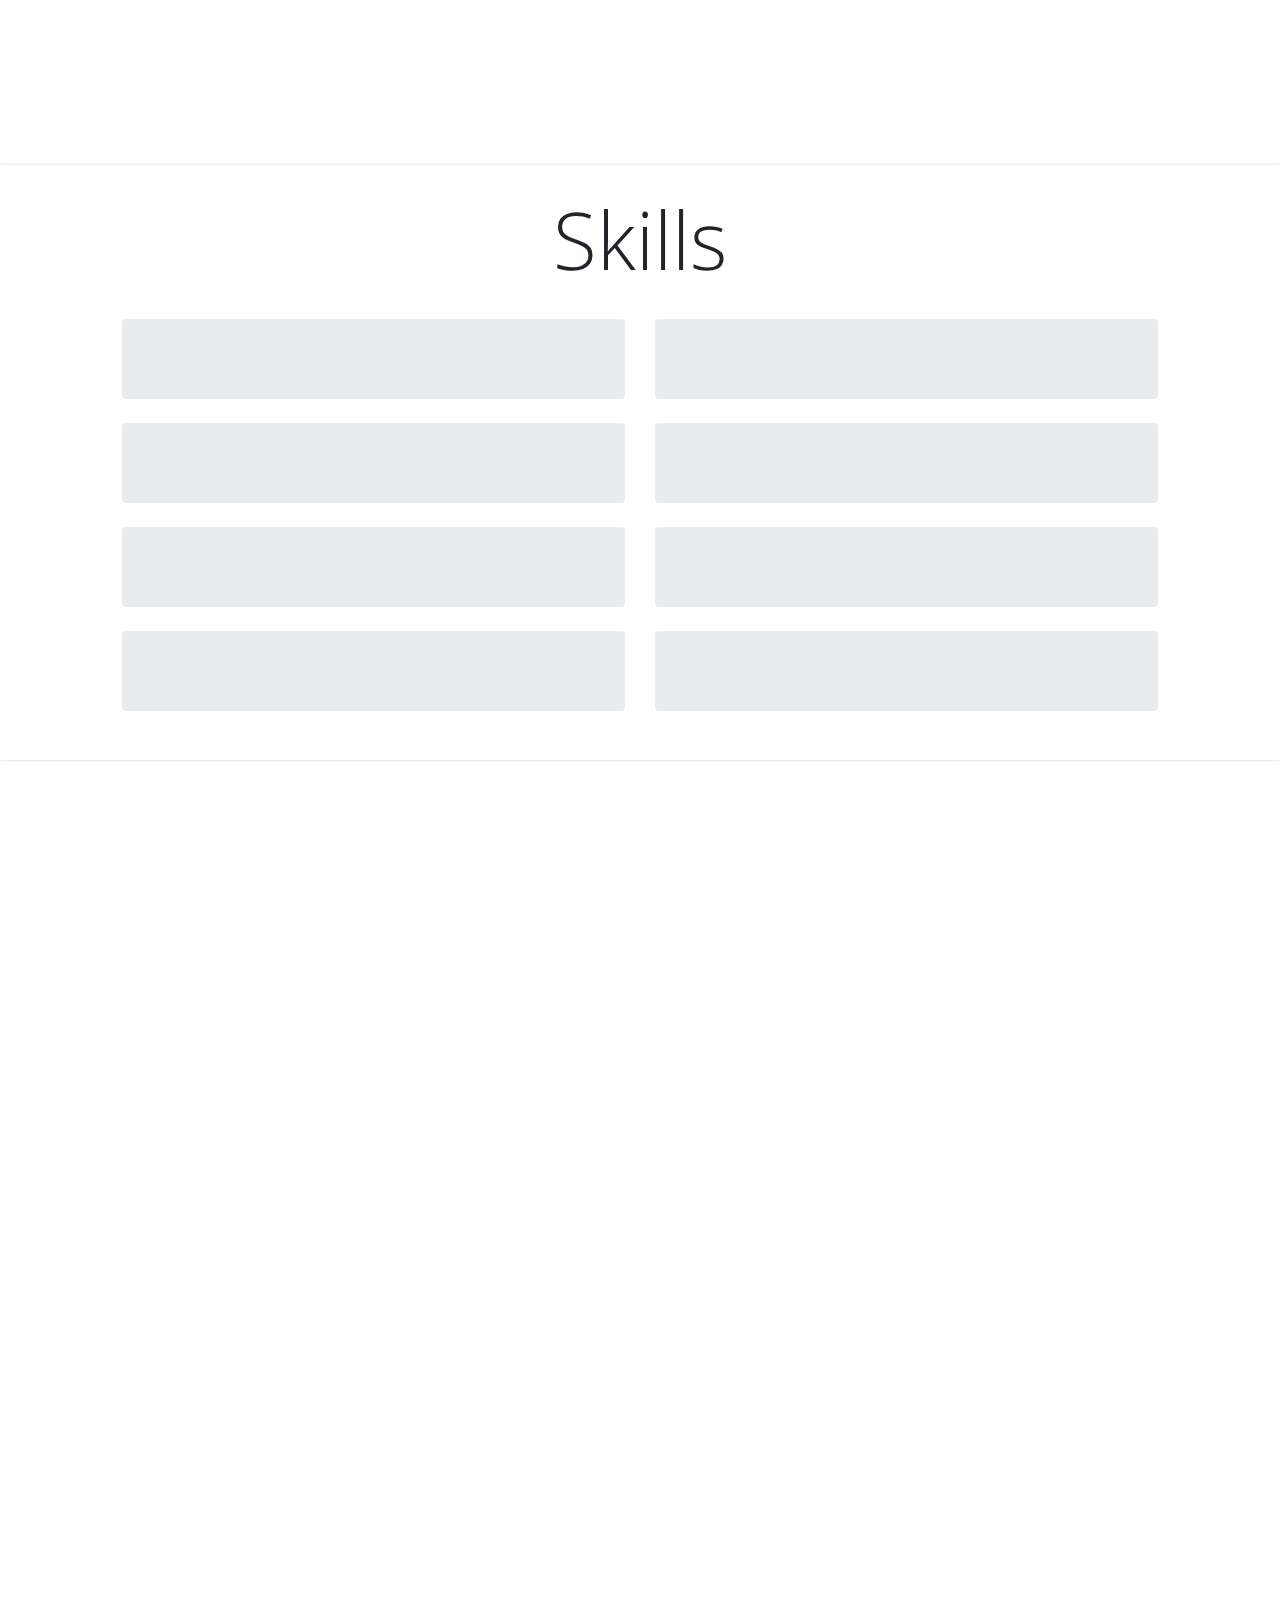
==== commit 9648d363: "make sure to save new PC intro" ====
--- a/site/public/index.html
+++ b/site/public/index.html
@@ -5,7 +5,7 @@
     <meta charset="utf-8">
     <meta name="viewport" content="width=device-width, initial-scale=1, shrink-to-fit=no">
     <title>Home page</title>
-	<link href="https://fonts.googleapis.com/css?family=Open+Sans:300,400" rel="stylesheet">
+	<link href="https://fonts.googleapis.com/css?family=Open+Sans:300,400,700" rel="stylesheet">
 	  <link rel="stylesheet" href="https://maxcdn.bootstrapcdn.com/bootstrap/4.0.0/css/bootstrap.min.css" integrity="sha384-Gn5384xqQ1aoWXA+058RXPxPg6fy4IWvTNh0E263XmFcJlSAwiGgFAW/dAiS6JXm" crossorigin="anonymous">
 
   <meta name="author" content="name">
@@ -41,31 +41,20 @@
 
 
 <div class="d-none d-sm-block" style="height: 100vh;">
-
-	<div class="intro_pc">
-	My name is Mark<br/>
-	I'm a Front End<br/>
-	Web Developer
-	</div>
-	<br/>
-
-	
-<img src="images/me/mark_golubev_web_intro.jpg" class="img-fluid" style="max-width: 83%;left: 17%;top: .5vw;z-index: -1;position: absolute;border: 1vw solid white;" alt="">
-
-<div class="col-2" style="margin-top: 7vw;">
-	<a href="#About" >
-		<div class=" text-center hide_on_scroll" style=" border: 2px solid black; padding: 4vw;">
-			<img src="images/icons/arrow.png" class="img-fluid" style="width: 100%;" alt="">
-		</div>
-	</a>
-</div>
+	<div id="intro_pc" class="text-center">Front End<br/>Web Developer</div>
+	<!--<div id="intro_menu" class="row text-center no-gutters">
+		<div class="col-3"><a href="#About">About</a></div>
+		<div class="col-3">Skills</div>
+		<div class="col-3">Projects</div>
+		<div class="col-3">Contacts</div>
+	</div>-->
 </div>
 
 <div class="d-block d-sm-none text-center">
 <img src="images/me/mark_golubev_intro_mobile.png" class="img-fluid" style="max-width: 60%; margin-top: 10%;" alt="">
 </div>
 
-<div class="container intro_text d-block d-sm-none">
+<div class="container intro_mobile d-block d-sm-none">
 	<div class="row no-gutters">
 		<div class="col-12 text-center" style="font-size:23vw;">HELLO</div><br/>
 		<div class="col-12 text-center" style="font-size:8.9vw;">My name is Mark</div>
--- a/site/public/stylesheet.css
+++ b/site/public/stylesheet.css
@@ -45,8 +45,6 @@
 	background-color: white;
 	font-family: 'Open Sans', sans-serif;
   height: 10000px;
-  max-width: 100%;
-  overflow-x: hidden;
 }
 
 h2{
@@ -102,10 +100,11 @@
 }
 
 a:link, a:visited{
+color:#333333; 	
 text-decoration:none;
 }
 a:hover, a:active{
-color: black;
+color: #333333;
 text-decoration:none;
 }
 
@@ -116,24 +115,24 @@
 
 /*menu end*/
 
-.intro_pc{
-	background-color:white;
-	width: 43vw;
-	opacity: .9;
-	font-size: 3.5vw;
-	line-height: 4vw;
-	margin-top: 6vw;
-	padding: .5em;
-	padding-left: 7vw;
-	font-weight: 300;
-	-webkit-clip-path: polygon(0 0, 100% 0%, 80% 100%, 0% 100%);
-	clip-path: polygon(0 0, 100% 0%, 80% 100%, 0% 100%);
-	text-shadow: 0 1px 1px grey;
 
-
+#intro_pc{
+	position: relative;
+	top: 35vh;
+	color: #333333;
+	font-size: 7vw;
+	font-weight: 700;
+	line-height: 8vw;
+	text-shadow: -.1vw 0 .2vw white, 0 .1vw .2vw white, .1vw 0 .2vw white, 0 -.1vw .2vw white;
 }
 
-.intro_text{
+#intro_menu{
+	color: #333333 ;
+	margin-top: 10vw;
+	font-size: 4vw;
+}
+
+.intro_mobile{
 	color: grey;
 	padding-top: 28vw;
 	line-height: 14vw;
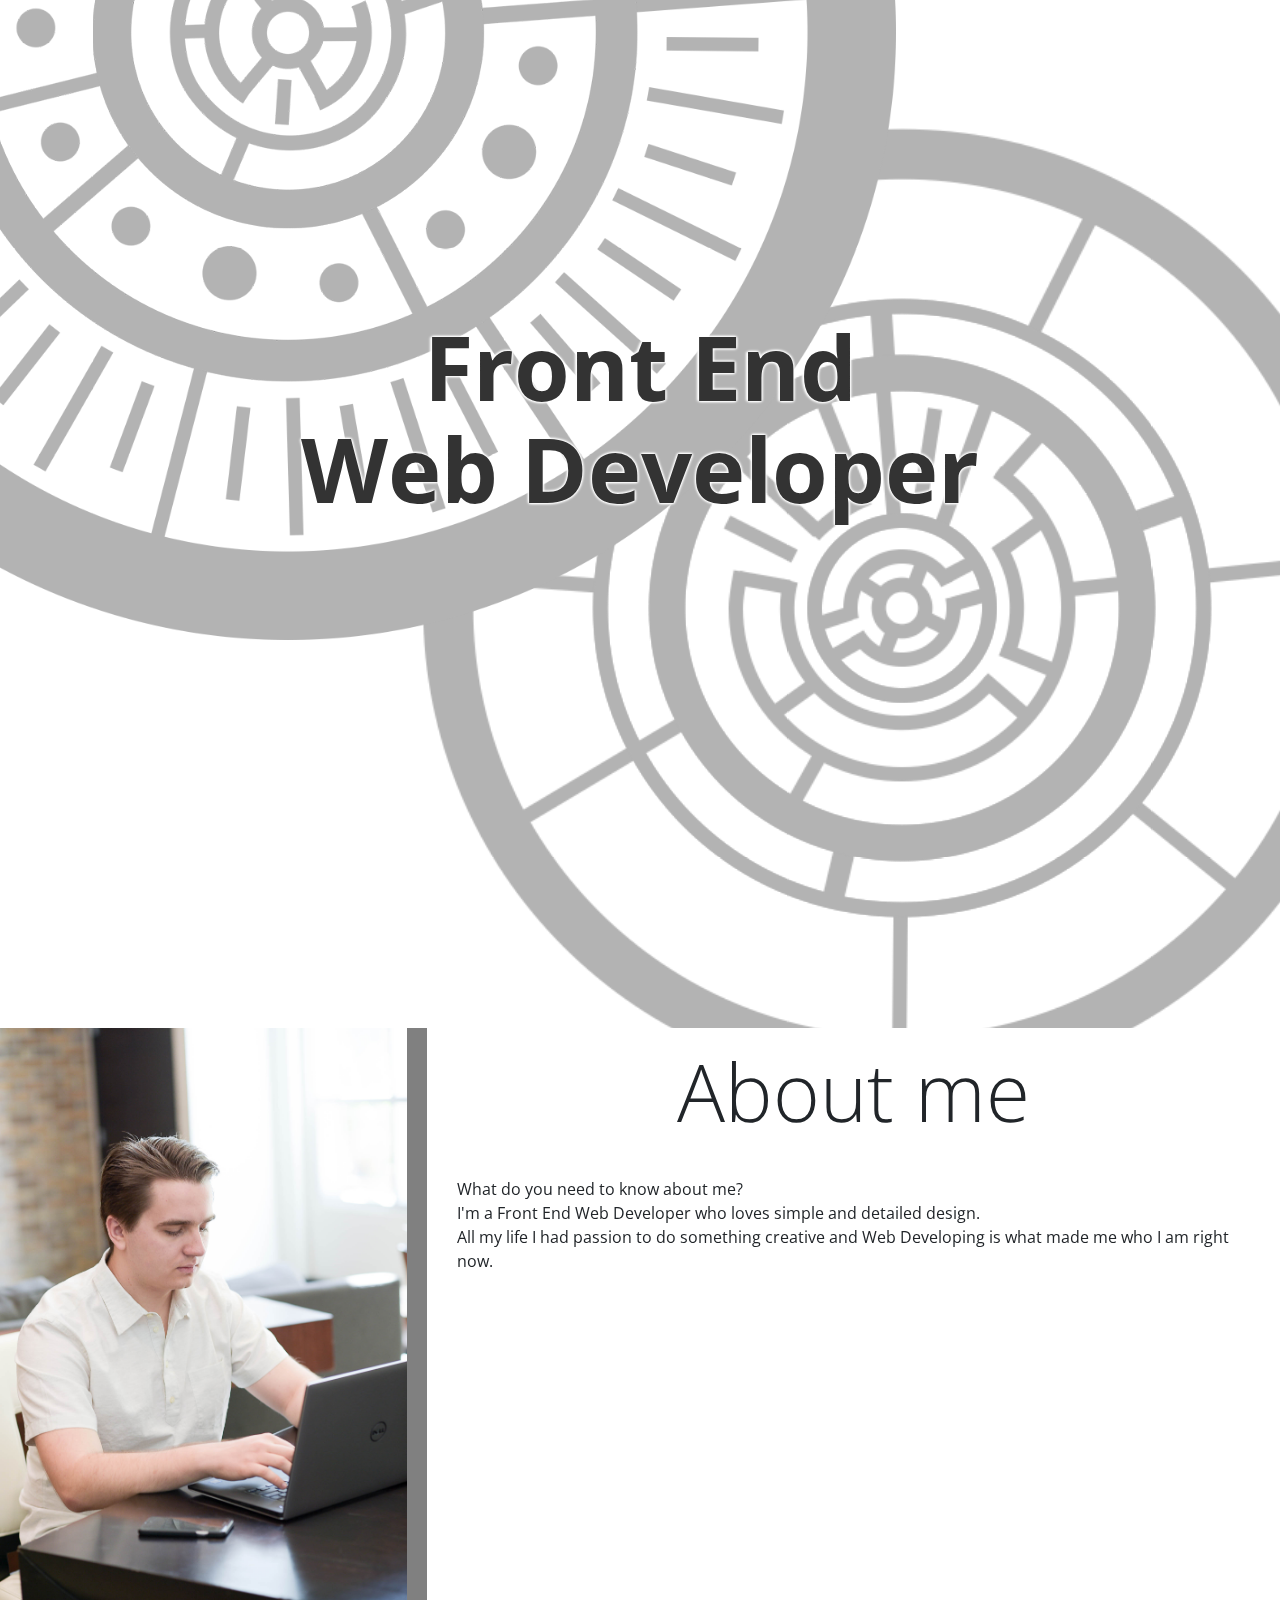
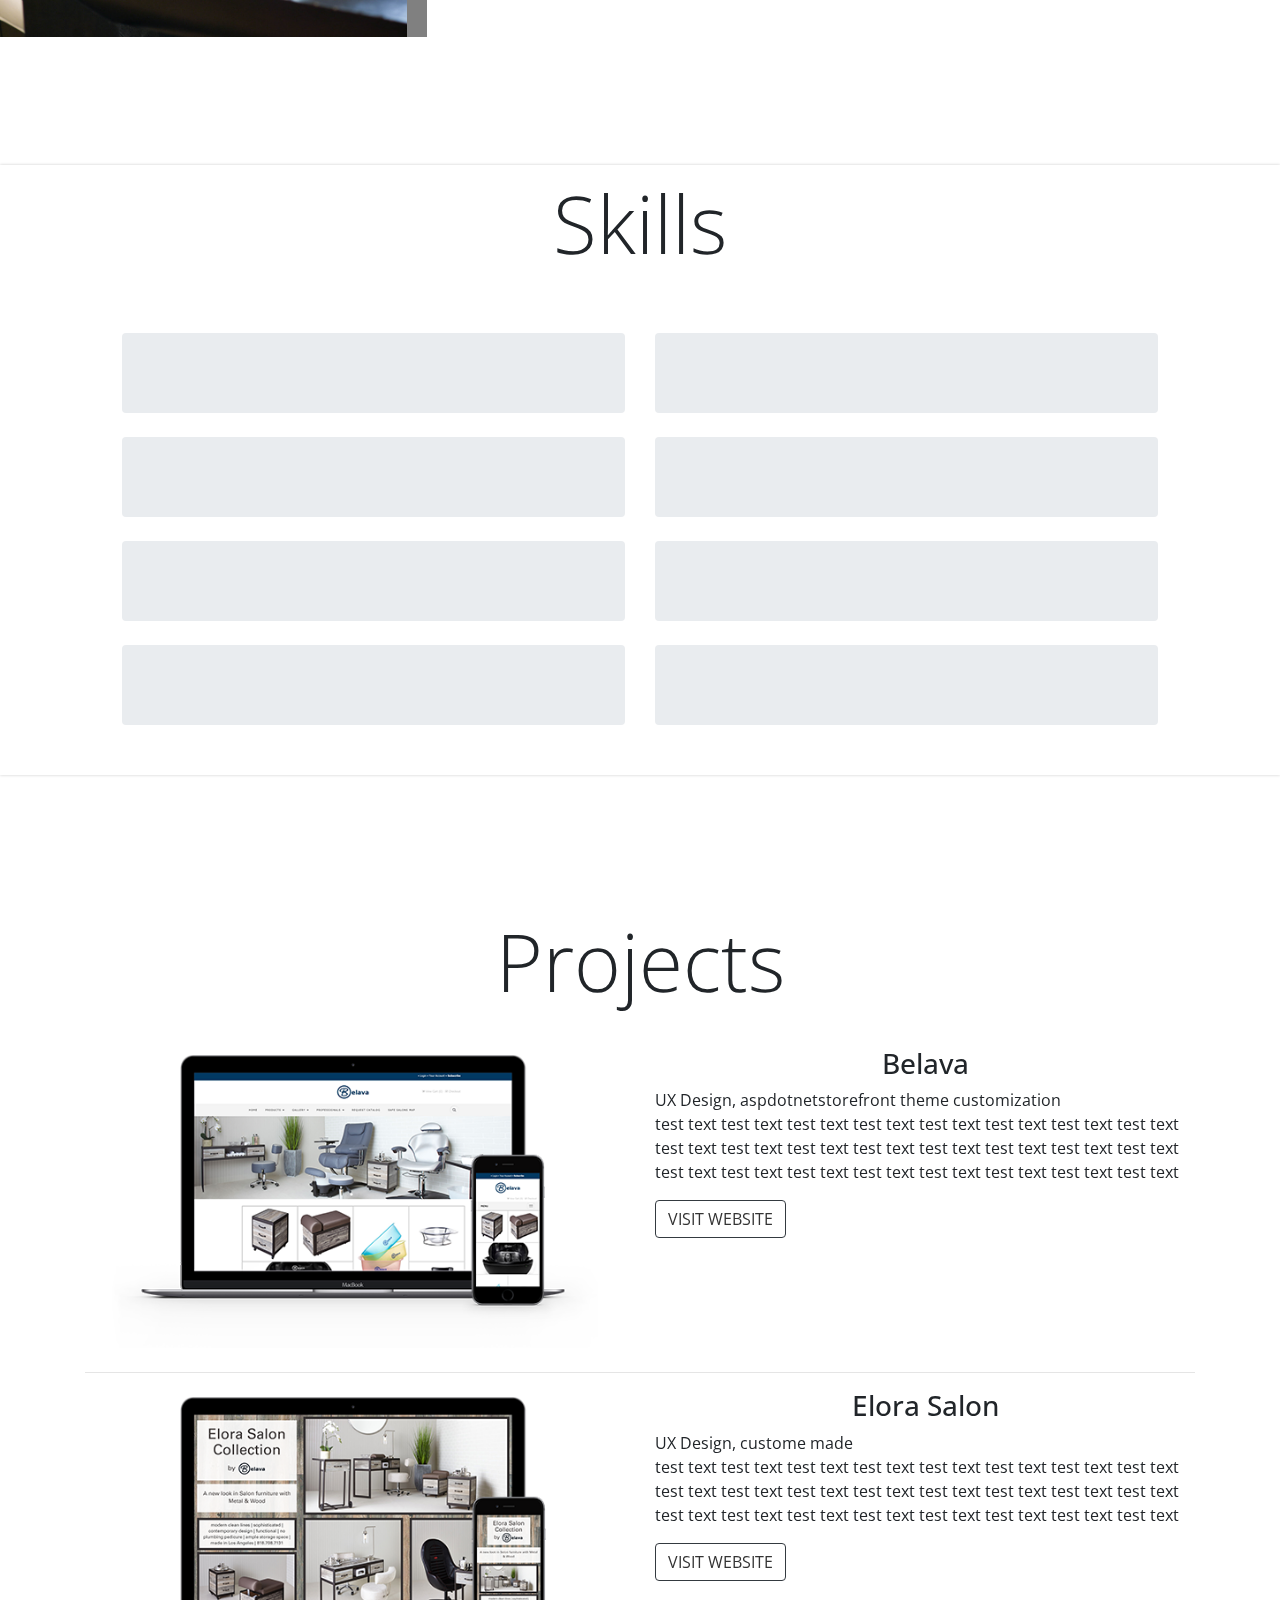
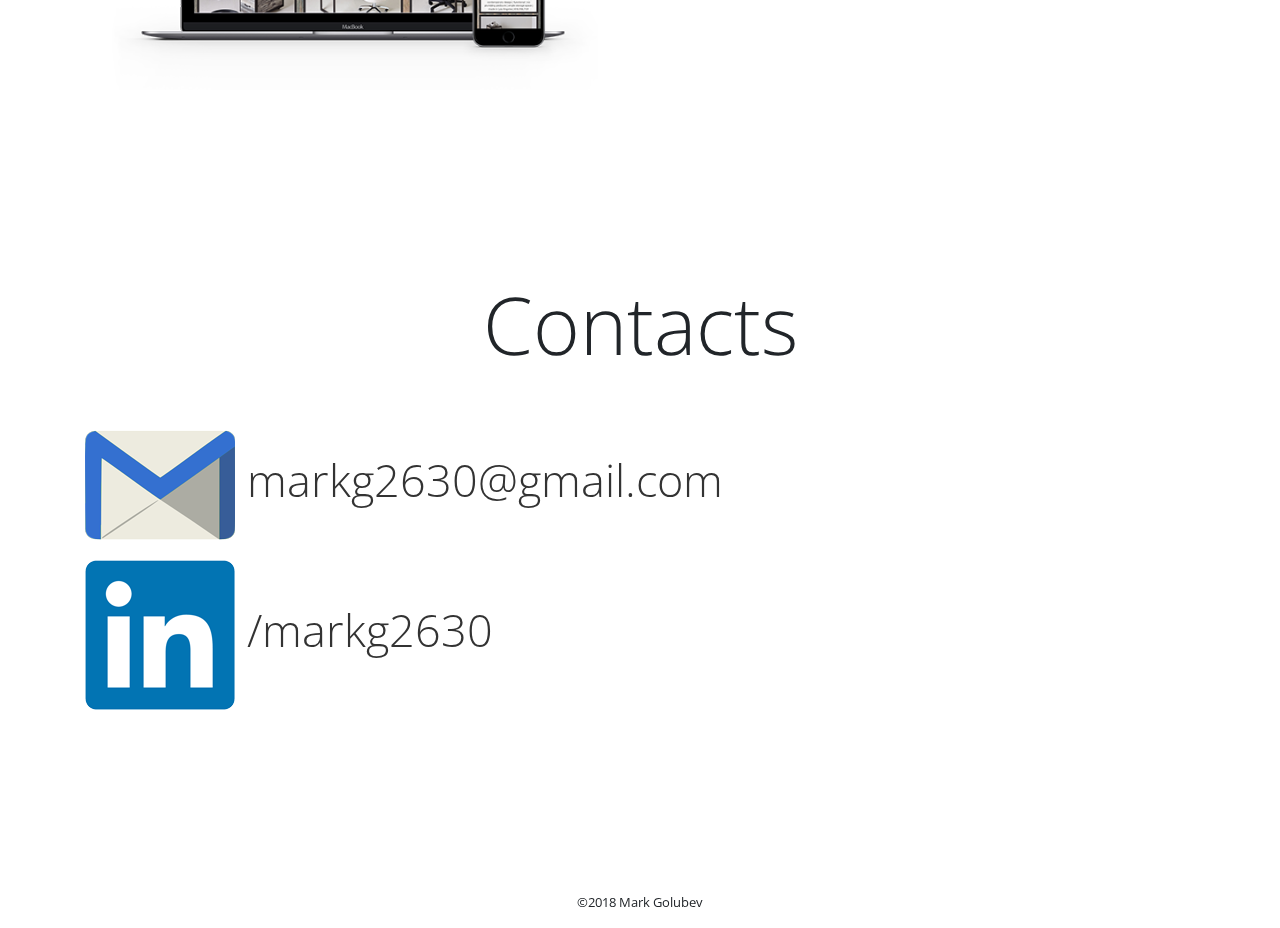
==== commit 98000d9b: "section 4 iss finished" ====
--- a/site/public/index.html
+++ b/site/public/index.html
@@ -4,7 +4,7 @@
   <head>
     <meta charset="utf-8">
     <meta name="viewport" content="width=device-width, initial-scale=1, shrink-to-fit=no">
-    <title>Home page</title>
+    <title>Front End Web Developer | Mark Golubev</title>
 	<link href="https://fonts.googleapis.com/css?family=Open+Sans:300,400,700" rel="stylesheet">
 	  <link rel="stylesheet" href="https://maxcdn.bootstrapcdn.com/bootstrap/4.0.0/css/bootstrap.min.css" integrity="sha384-Gn5384xqQ1aoWXA+058RXPxPg6fy4IWvTNh0E263XmFcJlSAwiGgFAW/dAiS6JXm" crossorigin="anonymous">
 
@@ -47,7 +47,7 @@
 		<div class="col-3">Skills</div>
 		<div class="col-3">Projects</div>
 		<div class="col-3">Contacts</div>
-	</div>-->
+	</div>--> 
 </div>
 
 <div class="d-block d-sm-none text-center">
@@ -102,28 +102,28 @@
 -->
 
 
-<div class="">
-	<div id="About">
-		<div class="row no-gutters">
-				<div class="d-none d-sm-none d-md-block col-md-4 col-lg-4 ">
-					<img src="images/me/mark_golubev_1.jpg" class="img-fluid" style="max-width: 100%; border-right: 20px solid grey;" alt="">
-				</div>
-				<div class="col-sm-4 d-md-none">
-						<img src="images/me/Mark_Golubev_circle.png" class="img-fluid" style="max-width: 100%; margin: 20px 0px;" alt="">
-				</div>
-
-				<div class="col-sm-8 col-md-8 col-lg-8 " style="padding: 5px 30px;">
-					<h2 class="text-center">About me</h2>
-					<div  class="" id="about_text">What do you need to know about me?<br/>
-					I'm a Front End Web Developer who loves simple and detailed design. <br/>
-					All my life I had passion to do something creative and Web Developing is what made me who I am right now. </div>
-				</div>
-
-		</div>
-	</div>
-</div>
-
-	<div id="Skills" class=" col-12">
+
+<div id="About">
+	<div class="row no-gutters">
+			<div class="d-none d-sm-none d-md-block col-md-4 col-lg-4 ">
+				<img src="images/me/mark_golubev_1.jpg" class="img-fluid" style="max-width: 100%; border-right: 20px solid grey;" alt="">
+			</div>
+			<div class="col-sm-4 d-md-none">
+					<img src="images/me/Mark_Golubev_circle.png" class="img-fluid" style="max-width: 100%; margin: 20px 0px;" alt="">
+			</div>
+
+			<div class="col-sm-8 col-md-8 col-lg-8 " style="padding: 5px 30px;">
+				<h2 class="text-center">About me</h2>
+				<div  class="" id="about_text">What do you need to know about me?<br/>
+				I'm a Front End Web Developer who loves simple and detailed design. <br/>
+				All my life I had passion to do something creative and Web Developing is what made me who I am right now. </div>
+			</div>
+
+	</div>
+</div>
+
+
+	<div id="Skills">
 		<h2 class="text-center">Skills</h2>
 		<br/>
 			<div class="row no-gutters">
@@ -163,7 +163,7 @@
 						</div>
 						<br/>
 						<div class="progress">
-							<div class="progress-bar" role="progressbar" style="backgrounds-color: #2ecafa;" aria-valuenow="60" aria-valuemin="0" aria-valuemax="100"><div class="bar_text">Photoshop</div></div>
+							<div class="progress-bar" role="progressbar" style="background-color: #2ecafa;" aria-valuenow="60" aria-valuemin="0" aria-valuemax="100"><div class="bar_text">Photoshop</div></div>
 						</div>
 						<br/>
 					</div>
@@ -173,20 +173,69 @@
 	</div>
 
 
-	
-<!--
-<div class="row nopadding">
-	<div id="Projects" class="col-lg-12">
-		<section>this is PROJECTS section</section>
-	</div>
-</div>
-
-<div class="row nopadding">
-	<div id="Contact" class="col-lg-12">
-		<section>this is CONTACT section</section>
-	</div>
-</div>
--->
+
+
+<div id="Projects" >
+	<h2 class="text-center">Projects</h2>
+	<div class="container">
+		<div class="row">
+			<div class="col-12 col-sm-12 col-md-6 col-lg-6 col-xl-6">
+					<img src="images/projects/belava.png" class="mx-auto d-block" alt="" width="90%">
+			</div>			
+			<div class="col-12 col-sm-12 col-md-6 col-lg-6 col-xl-6">
+				<h3 class="text-center">Belava</h3>
+				UX Design, aspdotnetstorefront theme customization
+				<p>test text test text test text test text 
+						test text test text test text test text 
+						test text test text test text test text 
+						test text test text test text test text 
+						test text test text test text test text 
+						test text test text test text test text 
+				</p>
+				<a href="https://www.belava.com/" target="_blank" class="btn btn-outline-dark" role="button">VISIT WEBSITE</a>
+			</div>
+		</div>
+		<hr>
+		<div class="row">
+			<div class="col-12 col-sm-12 col-md-6 col-lg-6 col-xl-6">
+				<img src="images/projects/elorasalon.png" class="mx-auto d-block" alt="" width="90%">
+			</div>
+			<div class="col-12 col-sm-12 col-md-6 col-lg-6 col-xl-6">
+				<h3 class="text-center">Elora Salon</h3>
+				UX Design, custome made
+				<p>test text test text test text test text 
+						test text test text test text test text 
+						test text test text test text test text 
+						test text test text test text test text 
+						test text test text test text test text 
+						test text test text test text test text 
+				</p>
+				<a href="http://www.elorasalon.com/" target="_blank" class="btn btn-outline-dark" role="button">VISIT WEBSITE</a>
+			</div>
+		</div>
+
+	</div>
+</div>
+
+
+
+<div id="Contact">
+		<h2 class="text-center">Contacts</h2>
+		<div class="container contacts_text">
+			<div class="row">
+				<div class="col-12">
+						<a target="_blank" href="mailto:markg2630@gmail.com"><img src="images/icons/gmail.png" class="contact_images" alt="gmail"> markg2630@gmail.com</a>
+				</div>
+
+				<div class="col-12">
+						<a target="_blank" href="https://www.linkedin.com/in/markg2630/"><img src="images/icons/linkedin.png" class="contact_images" alt="linkedin"> /markg2630</a>
+				</div>
+			</div>
+		</div>
+</div>
+
+<footer class="text-center">©2018 Mark Golubev</footer>
+
 <script src="http://code.jquery.com/jquery-3.3.1.min.js" integrity="sha256-FgpCb/KJQlLNfOu91ta32o/NMZxltwRo8QtmkMRdAu8=" crossorigin="anonymous"></script>
   <script src="scroll.js" type="text/javascript"></script>
   	      <!-- jQuery first, then Popper.js, then Bootstrap JS -->
--- a/site/public/stylesheet.css
+++ b/site/public/stylesheet.css
@@ -3,6 +3,16 @@
 	.progress{
 		height: 35px;
 	}
+
+
+@media (max-width: 576px) {
+	.contact_images{
+		width:20vw;
+	}
+	.contacts_text{
+		font-size: 6vw !important;
+	}
+}
 
 @media (min-width: 576px) { 
 	.progress{
@@ -44,13 +54,22 @@
 	background-repeat: no-repeat;
 	background-color: white;
 	font-family: 'Open Sans', sans-serif;
-  height: 10000px;
+}
+
+footer{
+	background-color: white;
+	padding: 15px;
+	margin-top: 10vw;
+	font-size: 13px;
 }
 
 h2{
 	font-weight: 300;
 	font-size: 5rem;
-}
+	padding-top: 10px;
+	padding-bottom: 30px;
+}
+
 
 
 /*Background circles*/
@@ -60,6 +79,7 @@
   height: auto;
   pointer-events: none;
   -webkit-backface-visibility: hidden;
+  perspective: 1000;
   -webkit-perspective: 1000;
   -webkit-transform: translate3d(0,0,0);
   -webkit-transform: translateZ(0);
@@ -142,7 +162,7 @@
 }
 
 #About{
-    margin-top: 0;
+    margin-top: 10%;
     background-color: white;
 	position: relative;
 }
@@ -150,10 +170,10 @@
 
 
 #Skills{
-    margin-top: 20%;
+    margin-top: 10%;
     background-color: white;
-	padding: 2% 0;
-	 box-shadow: 0 0 3px #ccc;
+	padding-bottom: 2%;
+	box-shadow: 0 0 3px #ccc;
 	}
 
 	
@@ -167,18 +187,21 @@
 
 	
 #Projects{
-    margin-top: 20%;
-    height: 100vh;
-    background-color: lightgreen;
-    opacity: 0.95;
+	margin-top: 10%;
+	padding-bottom: 40px;
+    background-color: white;
 }
 
 #Contact{
-    margin-top: 20%;
-    height: 100vh;
-    background-color: lightslategray;
-    opacity: 0.95;
-}
-
-
-
+    margin-top: 10%;
+	background-color: white;
+	padding-bottom: 40px;
+
+}
+
+.contacts_text{
+	font-size: 3.5vw;
+	font-weight: 300;
+	
+}
+
